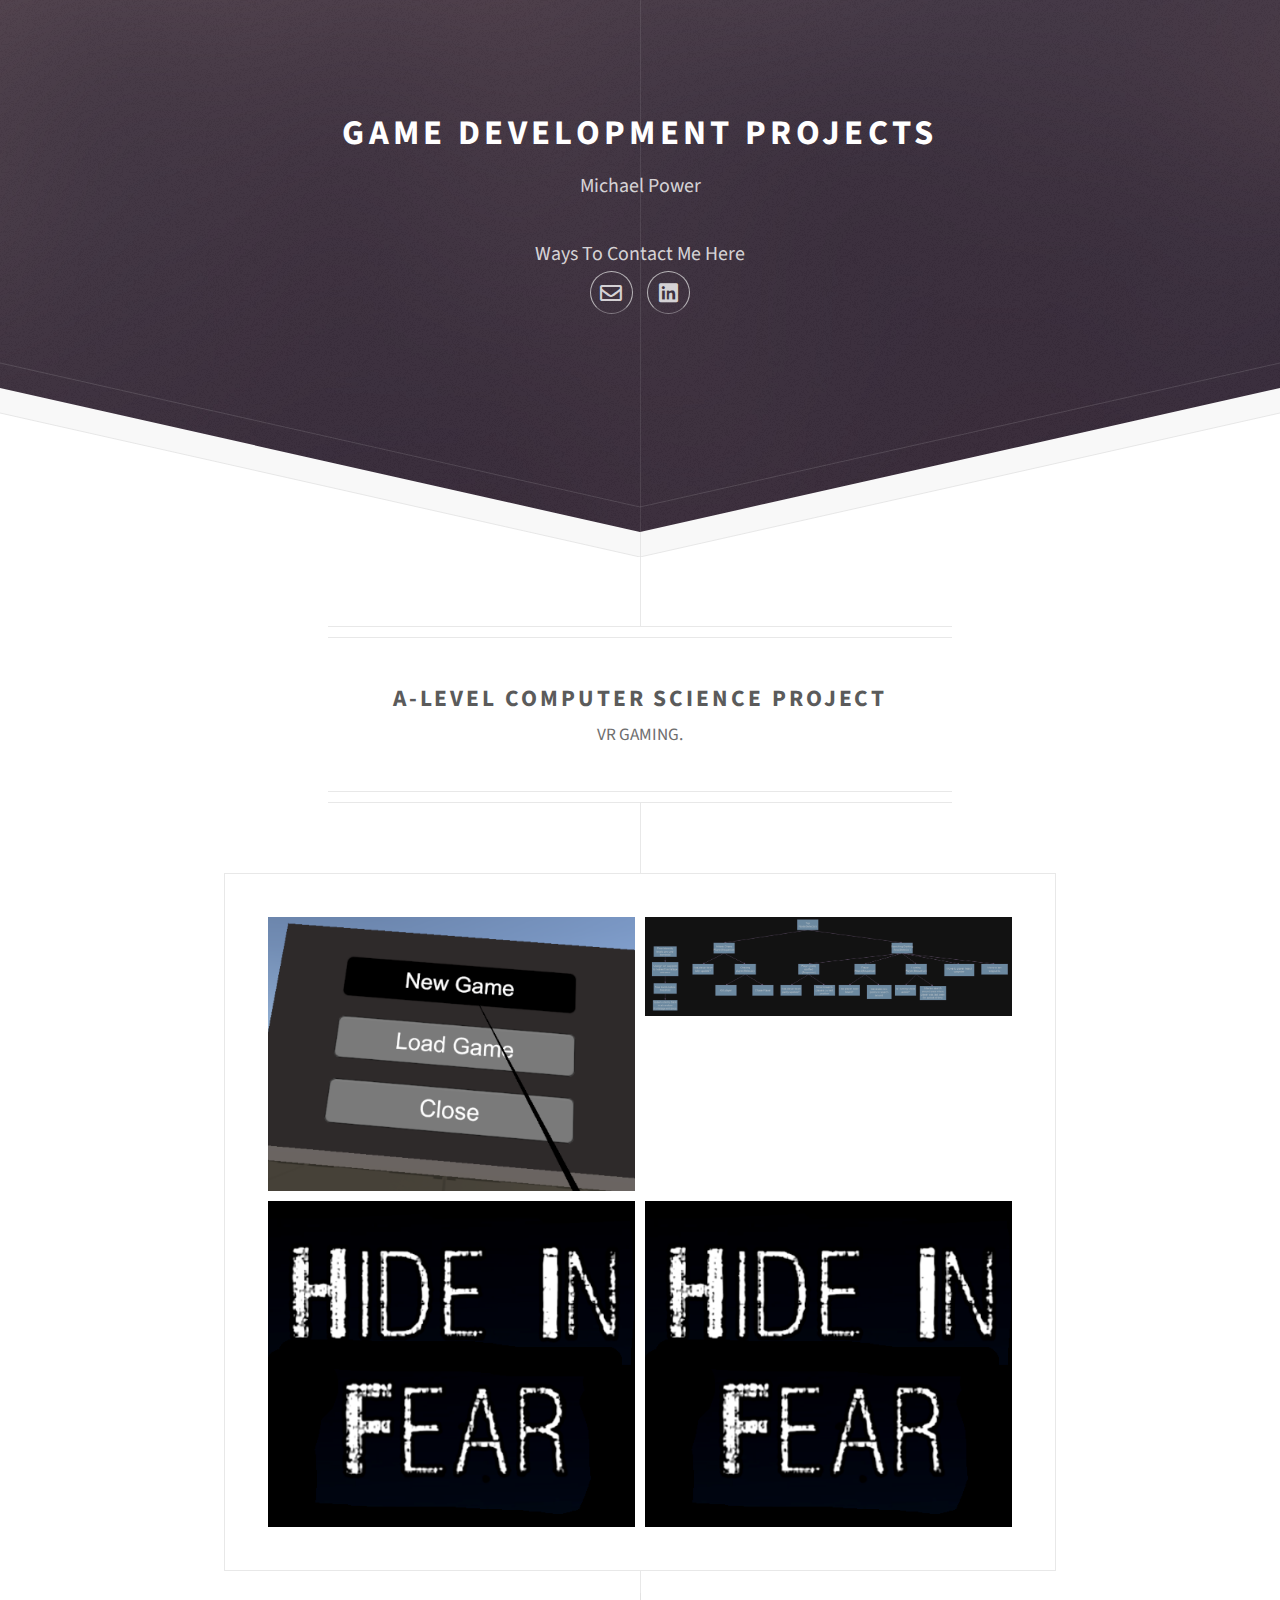
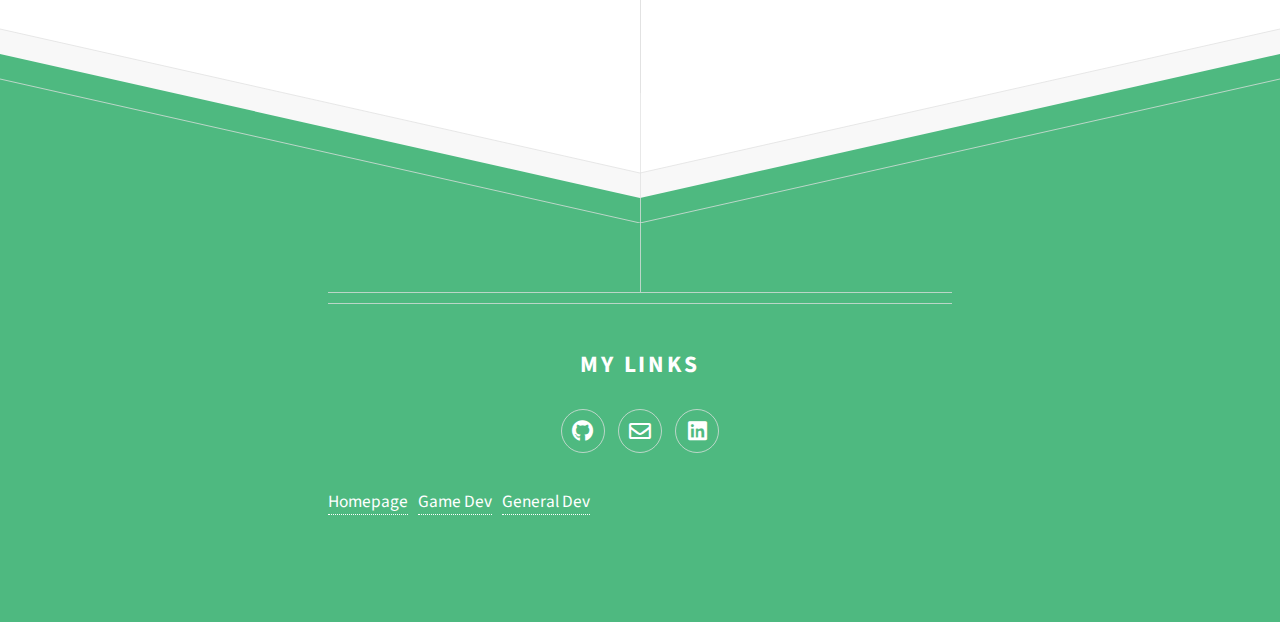
==== a-levelproject.html @ 9663c739 "HideInFear Page to check loadtimes" ====
<!DOCTYPE HTML>
<!--
	Directive by HTML5 UP
	html5up.net | @ajlkn
	Free for personal and commercial use under the CCA 3.0 license (html5up.net/license)
-->
<html>
	<head>
		<title>Michael Power's Developer Portfolio</title>
		<meta charset="utf-8" />
		<meta name="viewport" content="width=device-width, initial-scale=1, user-scalable=no" />
		<link rel="stylesheet" href="assets/css/main.css" />
	</head>
	<body class="is-preload">

		<!-- Header -->
		<div id="header">
			<h1>Game Development Projects</h1>
			<p> Michael Power </p>
			<br>
				<div id="container">
				<p>Ways To Contact Me Here</p>
				<ul class="icons">
					<li><a href="mailto:mike.power@btinternet.com" class="icon fa-envelope"><span class="label">Email</span></a></li>
					<li><a href="https://www.linkedin.com/in/michael-power-6988731bb/" class="icon brands fa-linkedin"><span class="label">LinkedIn</span></a></li>
					<br>
				</ul>
				</div>
		</div>

		<!-- Main -->
			<div id="main">

				<header class="major container medium">
					<h2>A-Level Computer Science Project</h2>
					<body>VR GAMING.
					</body>

				</header>

				<div class="box container">

					<div class="feature-gallery">
						<section class="feature left">
							<img class="image" src="images/Sixth Form Project Title Image.png" alt=""/>
						</section>

						<section class="feature left">
							<img class="image" src="images/HideInFearBehaviouralTreeDesignDoc.png" alt="" />
						</section>

						<section class="feature left">
							<img class="image" src="images/HideInFearTitleScreenEdited.png" alt="" />
						</section>

						<section class="feature left">
							<img class="image" src="images/HideInFearTitleScreenEdited.png" alt="" />
						</section>

					</div>
				</div>
			</div>

			<div id="image-modal" class="modal">
				<span class="close">&times;</span>
				<img class="modal-content" id="modal-img">
				<div id="caption"></div>
			</div>

		<!-- Footer -->
			<div id="footer">
				<div class="container medium">

					<header class="major last">
						<h2>My Links</h2>
					</header>

					<ul class="icons">
						<li><a href="https://github.com/MPower-0" class="icon brands fa-github"><span class="label">Github</span></a></li>
						<li><a href="mailto:mike.power@btinternet.com" class="icon fa-envelope"><span class="label">Email</span></a></li>
						<li><a href="https://www.linkedin.com/in/michael-power-6988731bb/" class="icon brands fa-linkedin"><span class="label">LinkedIn</span></a></li>
					</ul>

					<ul class="horizontal-list">
						<li><a href="https://mpower-0.github.io">Homepage</a></li>
						<li><a href="gamedevwork.html">Game Dev</a></li>
						<li><a href="generaldevwork.html">General Dev</a></li>
					</ul>

				</div>
			</div>

		<!-- Scripts -->
			<script src="assets/js/jquery.min.js"></script>
			<script src="assets/js/browser.min.js"></script>
			<script src="assets/js/breakpoints.min.js"></script>
			<script src="assets/js/util.js"></script>
			<script src="assets/js/main.js"></script>
			<script src="assets/js/modalimages.js"></script>
	</body>
</html>
---- assets/css/main.css ----
@import url("fontawesome-all.min.css");
@import url("https://fonts.googleapis.com/css?family=Source+Sans+Pro:300,300italic,400,400italic,600,600italic,700,700italic");

/*
	Directive by HTML5 UP
	html5up.net | @ajlkn
	Free for personal and commercial use under the CCA 3.0 license (html5up.net/license)
*/

html, body, div, span, applet, object,
iframe, h1, h2, h3, h4, h5, h6, p, blockquote,
pre, a, abbr, acronym, address, big, cite,
code, del, dfn, em, img, ins, kbd, q, s, samp,
small, strike, strong, sub, sup, tt, var, b,
u, i, center, dl, dt, dd, ol, ul, li, fieldset,
form, label, legend, table, caption, tbody,
tfoot, thead, tr, th, td, article, aside,
canvas, details, embed, figure, figcaption,
footer, header, hgroup, menu, nav, output, ruby,
section, summary, time, mark, audio, video {
	margin: 0;
	padding: 0;
	border: 0;
	font-size: 100%;
	font: inherit;
	vertical-align: baseline;}

article, aside, details, figcaption, figure,
footer, header, hgroup, menu, nav, section {
	display: block;}

body {
	line-height: 1;
}

ol, ul {
	list-style: none;
}

blockquote, q {
	quotes: none;
}

	blockquote:before, blockquote:after, q:before, q:after {
		content: '';
		content: none;
	}

table {
	border-collapse: collapse;
	border-spacing: 0;
}

body {
	-webkit-text-size-adjust: none;
}

mark {
	background-color: transparent;
	color: inherit;
}

input::-moz-focus-inner {
	border: 0;
	padding: 0;
}

input, select, textarea {
	-moz-appearance: none;
	-webkit-appearance: none;
	-ms-appearance: none;
	appearance: none;
}

/* Basic */

	html {
		box-sizing: border-box;
	}

	*, *:before, *:after {
		box-sizing: inherit;
	}

	html, body {
		height: 100%;
	}

	body {
		background: #ffffff;
	}

		body.is-preload *, body.is-preload *:before, body.is-preload *:after {
			-moz-animation: none !important;
			-webkit-animation: none !important;
			-ms-animation: none !important;
			animation: none !important;
			-moz-transition: none !important;
			-webkit-transition: none !important;
			-ms-transition: none !important;
			transition: none !important;
		}

	body, input, select, textarea {
		color: #6e6e6e;
		font-family: 'Source Sans Pro', sans-serif;
		font-size: 16pt;
		font-weight: 400;
		line-height: 1.75em;
	}

	a {
		-moz-transition: color 0.2s ease-in-out, border-bottom-color 0.2s ease-in-out;
		-webkit-transition: color 0.2s ease-in-out, border-bottom-color 0.2s ease-in-out;
		-ms-transition: color 0.2s ease-in-out, border-bottom-color 0.2s ease-in-out;
		transition: color 0.2s ease-in-out, border-bottom-color 0.2s ease-in-out;
		border-bottom: dotted 1px;
		color: #4eb980;
		text-decoration: none;
	}

		a:hover {
			border-bottom-color: transparent;
		}

	strong, b {
		font-weight: 600;
		color: #5b5b5b;
		font-size: 1.3em;
	}

	em, i {
		font-style: italic;
	}

	p, ul, ol, dl, table, blockquote, form {
		margin: 0 0 2em 0;
	}

	h1, h2, h3, h4, h5, h6 {
		color: #5b5b5b;
		font-weight: 700;
		letter-spacing: 0.125em;
		line-height: 1.75em;
		margin-bottom: 1em;
		text-transform: uppercase;
		text-align: center;
	}

		h1 a, h2 a, h3 a, h4 a, h5 a, h6 a {
			color: inherit;
			text-decoration: none;
		}

	h2 {
		font-size: 1.75em;
	}

	h3 {
		font-size: 1.5em;
	}

	sub {
		font-size: 0.8em;
		position: relative;
		top: 0.5em;
	}

	sup {
		font-size: 0.8em;
		position: relative;
		top: -0.5em;
	}

	hr {
		border: 0;
		border-top: solid 1px rgba(224, 224, 224, 0.75);
		margin-bottom: 1.5em;
	}

	blockquote {
		border-left: solid 0.5em rgba(224, 224, 224, 0.75);
		font-style: italic;
		padding: 1em 0 1em 2em;
	}

/* Container */

	.container {
		margin: 0 auto;
		max-width: 100%;
		width: 51em;
	}

		.container.medium {
			width: 38.25em;
		}

		@media screen and (max-width: 1280px) {

			.container {
				width: 48em;
			}

				.container.medium {
					width: 36em;
				}

		}

		@media screen and (max-width: 980px) {

			.container {
				width: 95%;
			}

				.container.medium {
					width: 71.25%;
				}

		}

		@media screen and (max-width: 840px) {

			.container {
				width: 95% !important;
			}

		}

		@media screen and (max-width: 736px) {

			.container {
				width: 90% !important;
			}

		}

		@media screen and (max-width: 480px) {

			.container {
				width: 100% !important;
			}

		}

/* Row */

	.row {
		display: flex;
		flex-wrap: wrap;
		box-sizing: border-box;
		align-items: stretch;
	}

		.row > * {
			box-sizing: border-box;
		}

		.row.gtr-uniform > * > :last-child {
			margin-bottom: 0;
		}

		.row.aln-left {
			justify-content: flex-start;
		}

		.row.aln-center {
			justify-content: center;
		}

		.row.aln-right {
			justify-content: flex-end;
		}

		.row.aln-top {
			align-items: flex-start;
		}

		.row.aln-middle {
			align-items: center;
		}

		.row.aln-bottom {
			align-items: flex-end;
		}

		.row > .imp {
			order: -1;
		}

		.row > .col-1 {
			width: 8.33333%;
		}

		.row > .off-1 {
			margin-left: 8.33333%;
		}

		.row > .col-2 {
			width: 16.66667%;
		}

		.row > .off-2 {
			margin-left: 16.66667%;
		}

		.row > .col-3 {
			width: 25%;
		}

		.row > .off-3 {
			margin-left: 25%;
		}

		.row > .col-4 {
			width: 33.33333%;
		}

		.row > .off-4 {
			margin-left: 33.33333%;
		}

		.row > .col-5 {
			width: 41.66667%;
		}

		.row > .off-5 {
			margin-left: 41.66667%;
		}

		.row > .col-6 {
			width: 50%;
		}

		.row > .off-6 {
			margin-left: 50%;
		}

		.row > .col-7 {
			width: 58.33333%;
		}

		.row > .off-7 {
			margin-left: 58.33333%;
		}

		.row > .col-8 {
			width: 66.66667%;
		}

		.row > .off-8 {
			margin-left: 66.66667%;
		}

		.row > .col-9 {
			width: 75%;
		}

		.row > .off-9 {
			margin-left: 75%;
		}

		.row > .col-10 {
			width: 83.33333%;
		}

		.row > .off-10 {
			margin-left: 83.33333%;
		}

		.row > .col-11 {
			width: 91.66667%;
		}

		.row > .off-11 {
			margin-left: 91.66667%;
		}

		.row > .col-12 {
			width: 100%;
		}

		.row > .off-12 {
			margin-left: 100%;
		}

		.row.gtr-0 {
			margin-top: 0px;
			margin-left: 0px;
		}

			.row.gtr-0 > * {
				padding: 0px 0 0 0px;
			}

			.row.gtr-0.gtr-uniform {
				margin-top: 0px;
			}

				.row.gtr-0.gtr-uniform > * {
					padding-top: 0px;
				}

		.row.gtr-25 {
			margin-top: -7.5px;
			margin-left: -7.5px;
		}

			.row.gtr-25 > * {
				padding: 7.5px 0 0 7.5px;
			}

			.row.gtr-25.gtr-uniform {
				margin-top: -7.5px;
			}

				.row.gtr-25.gtr-uniform > * {
					padding-top: 7.5px;
				}

		.row.gtr-50 {
			margin-top: -15px;
			margin-left: -15px;
		}

			.row.gtr-50 > * {
				padding: 15px 0 0 15px;
			}

			.row.gtr-50.gtr-uniform {
				margin-top: -15px;
			}

				.row.gtr-50.gtr-uniform > * {
					padding-top: 15px;
				}

		.row {
			margin-top: -30px;
			margin-left: -30px;
		}

			.row > * {
				padding: 30px 0 0 30px;
			}

			.row.gtr-uniform {
				margin-top: -30px;
			}

				.row.gtr-uniform > * {
					padding-top: 30px;
				}

		.row.gtr-150 {
			margin-top: -45px;
			margin-left: -45px;
		}

			.row.gtr-150 > * {
				padding: 45px 0 0 45px;
			}

			.row.gtr-150.gtr-uniform {
				margin-top: -45px;
			}

				.row.gtr-150.gtr-uniform > * {
					padding-top: 45px;
				}

		.row.gtr-200 {
			margin-top: -60px;
			margin-left: -60px;
		}

			.row.gtr-200 > * {
				padding: 60px 0 0 60px;
			}

			.row.gtr-200.gtr-uniform {
				margin-top: -60px;
			}

				.row.gtr-200.gtr-uniform > * {
					padding-top: 60px;
				}

		@media screen and (max-width: 1680px) {

			.row {
				display: flex;
				flex-wrap: wrap;
				box-sizing: border-box;
				align-items: stretch;
			}

				.row > * {
					box-sizing: border-box;
				}

				.row.gtr-uniform > * > :last-child {
					margin-bottom: 0;
				}

				.row.aln-left {
					justify-content: flex-start;
				}

				.row.aln-center {
					justify-content: center;
				}

				.row.aln-right {
					justify-content: flex-end;
				}

				.row.aln-top {
					align-items: flex-start;
				}

				.row.aln-middle {
					align-items: center;
				}

				.row.aln-bottom {
					align-items: flex-end;
				}

				.row > .imp-wide {
					order: -1;
				}

				.row > .col-1-wide {
					width: 8.33333%;
				}

				.row > .off-1-wide {
					margin-left: 8.33333%;
				}

				.row > .col-2-wide {
					width: 16.66667%;
				}

				.row > .off-2-wide {
					margin-left: 16.66667%;
				}

				.row > .col-3-wide {
					width: 25%;
				}

				.row > .off-3-wide {
					margin-left: 25%;
				}

				.row > .col-4-wide {
					width: 33.33333%;
				}

				.row > .off-4-wide {
					margin-left: 33.33333%;
				}

				.row > .col-5-wide {
					width: 41.66667%;
				}

				.row > .off-5-wide {
					margin-left: 41.66667%;
				}

				.row > .col-6-wide {
					width: 50%;
				}

				.row > .off-6-wide {
					margin-left: 50%;
				}

				.row > .col-7-wide {
					width: 58.33333%;
				}

				.row > .off-7-wide {
					margin-left: 58.33333%;
				}

				.row > .col-8-wide {
					width: 66.66667%;
				}

				.row > .off-8-wide {
					margin-left: 66.66667%;
				}

				.row > .col-9-wide {
					width: 75%;
				}

				.row > .off-9-wide {
					margin-left: 75%;
				}

				.row > .col-10-wide {
					width: 83.33333%;
				}

				.row > .off-10-wide {
					margin-left: 83.33333%;
				}

				.row > .col-11-wide {
					width: 91.66667%;
				}

				.row > .off-11-wide {
					margin-left: 91.66667%;
				}

				.row > .col-12-wide {
					width: 100%;
				}

				.row > .off-12-wide {
					margin-left: 100%;
				}

				.row.gtr-0 {
					margin-top: 0px;
					margin-left: 0px;
				}

					.row.gtr-0 > * {
						padding: 0px 0 0 0px;
					}

					.row.gtr-0.gtr-uniform {
						margin-top: 0px;
					}

						.row.gtr-0.gtr-uniform > * {
							padding-top: 0px;
						}

				.row.gtr-25 {
					margin-top: -7.5px;
					margin-left: -7.5px;
				}

					.row.gtr-25 > * {
						padding: 7.5px 0 0 7.5px;
					}

					.row.gtr-25.gtr-uniform {
						margin-top: -7.5px;
					}

						.row.gtr-25.gtr-uniform > * {
							padding-top: 7.5px;
						}

				.row.gtr-50 {
					margin-top: -15px;
					margin-left: -15px;
				}

					.row.gtr-50 > * {
						padding: 15px 0 0 15px;
					}

					.row.gtr-50.gtr-uniform {
						margin-top: -15px;
					}

						.row.gtr-50.gtr-uniform > * {
							padding-top: 15px;
						}

				.row {
					margin-top: -30px;
					margin-left: -30px;
				}

					.row > * {
						padding: 30px 0 0 30px;
					}

					.row.gtr-uniform {
						margin-top: -30px;
					}

						.row.gtr-uniform > * {
							padding-top: 30px;
						}

				.row.gtr-150 {
					margin-top: -45px;
					margin-left: -45px;
				}

					.row.gtr-150 > * {
						padding: 45px 0 0 45px;
					}

					.row.gtr-150.gtr-uniform {
						margin-top: -45px;
					}

						.row.gtr-150.gtr-uniform > * {
							padding-top: 45px;
						}

				.row.gtr-200 {
					margin-top: -60px;
					margin-left: -60px;
				}

					.row.gtr-200 > * {
						padding: 60px 0 0 60px;
					}

					.row.gtr-200.gtr-uniform {
						margin-top: -60px;
					}

						.row.gtr-200.gtr-uniform > * {
							padding-top: 60px;
						}

		}

		@media screen and (max-width: 1280px) {

			.row {
				display: flex;
				flex-wrap: wrap;
				box-sizing: border-box;
				align-items: stretch;
			}

				.row > * {
					box-sizing: border-box;
				}

				.row.gtr-uniform > * > :last-child {
					margin-bottom: 0;
				}

				.row.aln-left {
					justify-content: flex-start;
				}

				.row.aln-center {
					justify-content: center;
				}

				.row.aln-right {
					justify-content: flex-end;
				}

				.row.aln-top {
					align-items: flex-start;
				}

				.row.aln-middle {
					align-items: center;
				}

				.row.aln-bottom {
					align-items: flex-end;
				}

				.row > .imp-normal {
					order: -1;
				}

				.row > .col-1-normal {
					width: 8.33333%;
				}

				.row > .off-1-normal {
					margin-left: 8.33333%;
				}

				.row > .col-2-normal {
					width: 16.66667%;
				}

				.row > .off-2-normal {
					margin-left: 16.66667%;
				}

				.row > .col-3-normal {
					width: 25%;
				}

				.row > .off-3-normal {
					margin-left: 25%;
				}

				.row > .col-4-normal {
					width: 33.33333%;
				}

				.row > .off-4-normal {
					margin-left: 33.33333%;
				}

				.row > .col-5-normal {
					width: 41.66667%;
				}

				.row > .off-5-normal {
					margin-left: 41.66667%;
				}

				.row > .col-6-normal {
					width: 50%;
				}

				.row > .off-6-normal {
					margin-left: 50%;
				}

				.row > .col-7-normal {
					width: 58.33333%;
				}

				.row > .off-7-normal {
					margin-left: 58.33333%;
				}

				.row > .col-8-normal {
					width: 66.66667%;
				}

				.row > .off-8-normal {
					margin-left: 66.66667%;
				}

				.row > .col-9-normal {
					width: 75%;
				}

				.row > .off-9-normal {
					margin-left: 75%;
				}

				.row > .col-10-normal {
					width: 83.33333%;
				}

				.row > .off-10-normal {
					margin-left: 83.33333%;
				}

				.row > .col-11-normal {
					width: 91.66667%;
				}

				.row > .off-11-normal {
					margin-left: 91.66667%;
				}

				.row > .col-12-normal {
					width: 100%;
				}

				.row > .off-12-normal {
					margin-left: 100%;
				}

				.row.gtr-0 {
					margin-top: 0px;
					margin-left: 0px;
				}

					.row.gtr-0 > * {
						padding: 0px 0 0 0px;
					}

					.row.gtr-0.gtr-uniform {
						margin-top: 0px;
					}

						.row.gtr-0.gtr-uniform > * {
							padding-top: 0px;
						}

				.row.gtr-25 {
					margin-top: -7.5px;
					margin-left: -7.5px;
				}

					.row.gtr-25 > * {
						padding: 7.5px 0 0 7.5px;
					}

					.row.gtr-25.gtr-uniform {
						margin-top: -7.5px;
					}

						.row.gtr-25.gtr-uniform > * {
							padding-top: 7.5px;
						}

				.row.gtr-50 {
					margin-top: -15px;
					margin-left: -15px;
				}

					.row.gtr-50 > * {
						padding: 15px 0 0 15px;
					}

					.row.gtr-50.gtr-uniform {
						margin-top: -15px;
					}

						.row.gtr-50.gtr-uniform > * {
							padding-top: 15px;
						}

				.row {
					margin-top: -30px;
					margin-left: -30px;
				}

					.row > * {
						padding: 30px 0 0 30px;
					}

					.row.gtr-uniform {
						margin-top: -30px;
					}

						.row.gtr-uniform > * {
							padding-top: 30px;
						}

				.row.gtr-150 {
					margin-top: -45px;
					margin-left: -45px;
				}

					.row.gtr-150 > * {
						padding: 45px 0 0 45px;
					}

					.row.gtr-150.gtr-uniform {
						margin-top: -45px;
					}

						.row.gtr-150.gtr-uniform > * {
							padding-top: 45px;
						}

				.row.gtr-200 {
					margin-top: -60px;
					margin-left: -60px;
				}

					.row.gtr-200 > * {
						padding: 60px 0 0 60px;
					}

					.row.gtr-200.gtr-uniform {
						margin-top: -60px;
					}

						.row.gtr-200.gtr-uniform > * {
							padding-top: 60px;
						}

		}

		@media screen and (max-width: 980px) {

			.row {
				display: flex;
				flex-wrap: wrap;
				box-sizing: border-box;
				align-items: stretch;
			}

				.row > * {
					box-sizing: border-box;
				}

				.row.gtr-uniform > * > :last-child {
					margin-bottom: 0;
				}

				.row.aln-left {
					justify-content: flex-start;
				}

				.row.aln-center {
					justify-content: center;
				}

				.row.aln-right {
					justify-content: flex-end;
				}

				.row.aln-top {
					align-items: flex-start;
				}

				.row.aln-middle {
					align-items: center;
				}

				.row.aln-bottom {
					align-items: flex-end;
				}

				.row > .imp-narrow {
					order: -1;
				}

				.row > .col-1-narrow {
					width: 8.33333%;
				}

				.row > .off-1-narrow {
					margin-left: 8.33333%;
				}

				.row > .col-2-narrow {
					width: 16.66667%;
				}

				.row > .off-2-narrow {
					margin-left: 16.66667%;
				}

				.row > .col-3-narrow {
					width: 25%;
				}

				.row > .off-3-narrow {
					margin-left: 25%;
				}

				.row > .col-4-narrow {
					width: 33.33333%;
				}

				.row > .off-4-narrow {
					margin-left: 33.33333%;
				}

				.row > .col-5-narrow {
					width: 41.66667%;
				}

				.row > .off-5-narrow {
					margin-left: 41.66667%;
				}

				.row > .col-6-narrow {
					width: 50%;
				}

				.row > .off-6-narrow {
					margin-left: 50%;
				}

				.row > .col-7-narrow {
					width: 58.33333%;
				}

				.row > .off-7-narrow {
					margin-left: 58.33333%;
				}

				.row > .col-8-narrow {
					width: 66.66667%;
				}

				.row > .off-8-narrow {
					margin-left: 66.66667%;
				}

				.row > .col-9-narrow {
					width: 75%;
				}

				.row > .off-9-narrow {
					margin-left: 75%;
				}

				.row > .col-10-narrow {
					width: 83.33333%;
				}

				.row > .off-10-narrow {
					margin-left: 83.33333%;
				}

				.row > .col-11-narrow {
					width: 91.66667%;
				}

				.row > .off-11-narrow {
					margin-left: 91.66667%;
				}

				.row > .col-12-narrow {
					width: 100%;
				}

				.row > .off-12-narrow {
					margin-left: 100%;
				}

				.row.gtr-0 {
					margin-top: 0px;
					margin-left: 0px;
				}

					.row.gtr-0 > * {
						padding: 0px 0 0 0px;
					}

					.row.gtr-0.gtr-uniform {
						margin-top: 0px;
					}

						.row.gtr-0.gtr-uniform > * {
							padding-top: 0px;
						}

				.row.gtr-25 {
					margin-top: -7.5px;
					margin-left: -7.5px;
				}

					.row.gtr-25 > * {
						padding: 7.5px 0 0 7.5px;
					}

					.row.gtr-25.gtr-uniform {
						margin-top: -7.5px;
					}

						.row.gtr-25.gtr-uniform > * {
							padding-top: 7.5px;
						}

				.row.gtr-50 {
					margin-top: -15px;
					margin-left: -15px;
				}

					.row.gtr-50 > * {
						padding: 15px 0 0 15px;
					}

					.row.gtr-50.gtr-uniform {
						margin-top: -15px;
					}

						.row.gtr-50.gtr-uniform > * {
							padding-top: 15px;
						}

				.row {
					margin-top: -30px;
					margin-left: -30px;
				}

					.row > * {
						padding: 30px 0 0 30px;
					}

					.row.gtr-uniform {
						margin-top: -30px;
					}

						.row.gtr-uniform > * {
							padding-top: 30px;
						}

				.row.gtr-150 {
					margin-top: -45px;
					margin-left: -45px;
				}

					.row.gtr-150 > * {
						padding: 45px 0 0 45px;
					}

					.row.gtr-150.gtr-uniform {
						margin-top: -45px;
					}

						.row.gtr-150.gtr-uniform > * {
							padding-top: 45px;
						}

				.row.gtr-200 {
					margin-top: -60px;
					margin-left: -60px;
				}

					.row.gtr-200 > * {
						padding: 60px 0 0 60px;
					}

					.row.gtr-200.gtr-uniform {
						margin-top: -60px;
					}

						.row.gtr-200.gtr-uniform > * {
							padding-top: 60px;
						}

		}

		@media screen and (max-width: 840px) {

			.row {
				display: flex;
				flex-wrap: wrap;
				box-sizing: border-box;
				align-items: stretch;
			}

				.row > * {
					box-sizing: border-box;
				}

				.row.gtr-uniform > * > :last-child {
					margin-bottom: 0;
				}

				.row.aln-left {
					justify-content: flex-start;
				}

				.row.aln-center {
					justify-content: center;
				}

				.row.aln-right {
					justify-content: flex-end;
				}

				.row.aln-top {
					align-items: flex-start;
				}

				.row.aln-middle {
					align-items: center;
				}

				.row.aln-bottom {
					align-items: flex-end;
				}

				.row > .imp-narrower {
					order: -1;
				}

				.row > .col-1-narrower {
					width: 8.33333%;
				}

				.row > .off-1-narrower {
					margin-left: 8.33333%;
				}

				.row > .col-2-narrower {
					width: 16.66667%;
				}

				.row > .off-2-narrower {
					margin-left: 16.66667%;
				}

				.row > .col-3-narrower {
					width: 25%;
				}

				.row > .off-3-narrower {
					margin-left: 25%;
				}

				.row > .col-4-narrower {
					width: 33.33333%;
				}

				.row > .off-4-narrower {
					margin-left: 33.33333%;
				}

				.row > .col-5-narrower {
					width: 41.66667%;
				}

				.row > .off-5-narrower {
					margin-left: 41.66667%;
				}

				.row > .col-6-narrower {
					width: 50%;
				}

				.row > .off-6-narrower {
					margin-left: 50%;
				}

				.row > .col-7-narrower {
					width: 58.33333%;
				}

				.row > .off-7-narrower {
					margin-left: 58.33333%;
				}

				.row > .col-8-narrower {
					width: 66.66667%;
				}

				.row > .off-8-narrower {
					margin-left: 66.66667%;
				}

				.row > .col-9-narrower {
					width: 75%;
				}

				.row > .off-9-narrower {
					margin-left: 75%;
				}

				.row > .col-10-narrower {
					width: 83.33333%;
				}

				.row > .off-10-narrower {
					margin-left: 83.33333%;
				}

				.row > .col-11-narrower {
					width: 91.66667%;
				}

				.row > .off-11-narrower {
					margin-left: 91.66667%;
				}

				.row > .col-12-narrower {
					width: 100%;
				}

				.row > .off-12-narrower {
					margin-left: 100%;
				}

				.row.gtr-0 {
					margin-top: 0px;
					margin-left: 0px;
				}

					.row.gtr-0 > * {
						padding: 0px 0 0 0px;
					}

					.row.gtr-0.gtr-uniform {
						margin-top: 0px;
					}

						.row.gtr-0.gtr-uniform > * {
							padding-top: 0px;
						}

				.row.gtr-25 {
					margin-top: -5px;
					margin-left: -5px;
				}

					.row.gtr-25 > * {
						padding: 5px 0 0 5px;
					}

					.row.gtr-25.gtr-uniform {
						margin-top: -5px;
					}

						.row.gtr-25.gtr-uniform > * {
							padding-top: 5px;
						}

				.row.gtr-50 {
					margin-top: -10px;
					margin-left: -10px;
				}

					.row.gtr-50 > * {
						padding: 10px 0 0 10px;
					}

					.row.gtr-50.gtr-uniform {
						margin-top: -10px;
					}

						.row.gtr-50.gtr-uniform > * {
							padding-top: 10px;
						}

				.row {
					margin-top: -20px;
					margin-left: -20px;
				}

					.row > * {
						padding: 20px 0 0 20px;
					}

					.row.gtr-uniform {
						margin-top: -20px;
					}

						.row.gtr-uniform > * {
							padding-top: 20px;
						}

				.row.gtr-150 {
					margin-top: -30px;
					margin-left: -30px;
				}

					.row.gtr-150 > * {
						padding: 30px 0 0 30px;
					}

					.row.gtr-150.gtr-uniform {
						margin-top: -30px;
					}

						.row.gtr-150.gtr-uniform > * {
							padding-top: 30px;
						}

				.row.gtr-200 {
					margin-top: -40px;
					margin-left: -40px;
				}

					.row.gtr-200 > * {
						padding: 40px 0 0 40px;
					}

					.row.gtr-200.gtr-uniform {
						margin-top: -40px;
					}

						.row.gtr-200.gtr-uniform > * {
							padding-top: 40px;
						}

		}

		@media screen and (max-width: 736px) {

			.row {
				display: flex;
				flex-wrap: wrap;
				box-sizing: border-box;
				align-items: stretch;
			}

				.row > * {
					box-sizing: border-box;
				}

				.row.gtr-uniform > * > :last-child {
					margin-bottom: 0;
				}

				.row.aln-left {
					justify-content: flex-start;
				}

				.row.aln-center {
					justify-content: center;
				}

				.row.aln-right {
					justify-content: flex-end;
				}

				.row.aln-top {
					align-items: flex-start;
				}

				.row.aln-middle {
					align-items: center;
				}

				.row.aln-bottom {
					align-items: flex-end;
				}

				.row > .imp-mobile {
					order: -1;
				}

				.row > .col-1-mobile {
					width: 8.33333%;
				}

				.row > .off-1-mobile {
					margin-left: 8.33333%;
				}

				.row > .col-2-mobile {
					width: 16.66667%;
				}

				.row > .off-2-mobile {
					margin-left: 16.66667%;
				}

				.row > .col-3-mobile {
					width: 25%;
				}

				.row > .off-3-mobile {
					margin-left: 25%;
				}

				.row > .col-4-mobile {
					width: 33.33333%;
				}

				.row > .off-4-mobile {
					margin-left: 33.33333%;
				}

				.row > .col-5-mobile {
					width: 41.66667%;
				}

				.row > .off-5-mobile {
					margin-left: 41.66667%;
				}

				.row > .col-6-mobile {
					width: 50%;
				}

				.row > .off-6-mobile {
					margin-left: 50%;
				}

				.row > .col-7-mobile {
					width: 58.33333%;
				}

				.row > .off-7-mobile {
					margin-left: 58.33333%;
				}

				.row > .col-8-mobile {
					width: 66.66667%;
				}

				.row > .off-8-mobile {
					margin-left: 66.66667%;
				}

				.row > .col-9-mobile {
					width: 75%;
				}

				.row > .off-9-mobile {
					margin-left: 75%;
				}

				.row > .col-10-mobile {
					width: 83.33333%;
				}

				.row > .off-10-mobile {
					margin-left: 83.33333%;
				}

				.row > .col-11-mobile {
					width: 91.66667%;
				}

				.row > .off-11-mobile {
					margin-left: 91.66667%;
				}

				.row > .col-12-mobile {
					width: 100%;
				}

				.row > .off-12-mobile {
					margin-left: 100%;
				}

				.row.gtr-0 {
					margin-top: 0px;
					margin-left: 0px;
				}

					.row.gtr-0 > * {
						padding: 0px 0 0 0px;
					}

					.row.gtr-0.gtr-uniform {
						margin-top: 0px;
					}

						.row.gtr-0.gtr-uniform > * {
							padding-top: 0px;
						}

				.row.gtr-25 {
					margin-top: -57.5px;
					margin-left: -5px;
				}

					.row.gtr-25 > * {
						padding: 57.5px 0 0 5px;
					}

					.row.gtr-25.gtr-uniform {
						margin-top: -5px;
					}

						.row.gtr-25.gtr-uniform > * {
							padding-top: 5px;
						}

				.row.gtr-50 {
					margin-top: -115px;
					margin-left: -10px;
				}

					.row.gtr-50 > * {
						padding: 115px 0 0 10px;
					}

					.row.gtr-50.gtr-uniform {
						margin-top: -10px;
					}

						.row.gtr-50.gtr-uniform > * {
							padding-top: 10px;
						}

				.row {
					margin-top: -230px;
					margin-left: -20px;
				}

					.row > * {
						padding: 230px 0 0 20px;
					}

					.row.gtr-uniform {
						margin-top: -20px;
					}

						.row.gtr-uniform > * {
							padding-top: 20px;
						}

				.row.gtr-150 {
					margin-top: -345px;
					margin-left: -30px;
				}

					.row.gtr-150 > * {
						padding: 345px 0 0 30px;
					}

					.row.gtr-150.gtr-uniform {
						margin-top: -30px;
					}

						.row.gtr-150.gtr-uniform > * {
							padding-top: 30px;
						}

				.row.gtr-200 {
					margin-top: -460px;
					margin-left: -40px;
				}

					.row.gtr-200 > * {
						padding: 460px 0 0 40px;
					}

					.row.gtr-200.gtr-uniform {
						margin-top: -40px;
					}

						.row.gtr-200.gtr-uniform > * {
							padding-top: 40px;
						}

		}

		@media screen and (max-width: 480px) {

			.row {
				display: flex;
				flex-wrap: wrap;
				box-sizing: border-box;
				align-items: stretch;
			}

				.row > * {
					box-sizing: border-box;
				}

				.row.gtr-uniform > * > :last-child {
					margin-bottom: 0;
				}

				.row.aln-left {
					justify-content: flex-start;
				}

				.row.aln-center {
					justify-content: center;
				}

				.row.aln-right {
					justify-content: flex-end;
				}

				.row.aln-top {
					align-items: flex-start;
				}

				.row.aln-middle {
					align-items: center;
				}

				.row.aln-bottom {
					align-items: flex-end;
				}

				.row > .imp-mobilep {
					order: -1;
				}

				.row > .col-1-mobilep {
					width: 8.33333%;
				}

				.row > .off-1-mobilep {
					margin-left: 8.33333%;
				}

				.row > .col-2-mobilep {
					width: 16.66667%;
				}

				.row > .off-2-mobilep {
					margin-left: 16.66667%;
				}

				.row > .col-3-mobilep {
					width: 25%;
				}

				.row > .off-3-mobilep {
					margin-left: 25%;
				}

				.row > .col-4-mobilep {
					width: 33.33333%;
				}

				.row > .off-4-mobilep {
					margin-left: 33.33333%;
				}

				.row > .col-5-mobilep {
					width: 41.66667%;
				}

				.row > .off-5-mobilep {
					margin-left: 41.66667%;
				}

				.row > .col-6-mobilep {
					width: 50%;
				}

				.row > .off-6-mobilep {
					margin-left: 50%;
				}

				.row > .col-7-mobilep {
					width: 58.33333%;
				}

				.row > .off-7-mobilep {
					margin-left: 58.33333%;
				}

				.row > .col-8-mobilep {
					width: 66.66667%;
				}

				.row > .off-8-mobilep {
					margin-left: 66.66667%;
				}

				.row > .col-9-mobilep {
					width: 75%;
				}

				.row > .off-9-mobilep {
					margin-left: 75%;
				}

				.row > .col-10-mobilep {
					width: 83.33333%;
				}

				.row > .off-10-mobilep {
					margin-left: 83.33333%;
				}

				.row > .col-11-mobilep {
					width: 91.66667%;
				}

				.row > .off-11-mobilep {
					margin-left: 91.66667%;
				}

				.row > .col-12-mobilep {
					width: 100%;
				}

				.row > .off-12-mobilep {
					margin-left: 100%;
				}

				.row.gtr-0 {
					margin-top: 0px;
					margin-left: 0px;
				}

					.row.gtr-0 > * {
						padding: 0px 0 0 0px;
					}

					.row.gtr-0.gtr-uniform {
						margin-top: 0px;
					}

						.row.gtr-0.gtr-uniform > * {
							padding-top: 0px;
						}

				.row.gtr-25 {
					margin-top: -5px;
					margin-left: -5px;
				}

					.row.gtr-25 > * {
						padding: 5px 0 0 5px;
					}

					.row.gtr-25.gtr-uniform {
						margin-top: -5px;
					}

						.row.gtr-25.gtr-uniform > * {
							padding-top: 5px;
						}

				.row.gtr-50 {
					margin-top: -10px;
					margin-left: -10px;
				}

					.row.gtr-50 > * {
						padding: 10px 0 0 10px;
					}

					.row.gtr-50.gtr-uniform {
						margin-top: -10px;
					}

						.row.gtr-50.gtr-uniform > * {
							padding-top: 10px;
						}

				.row {
					margin-top: -20px;
					margin-left: -20px;
				}

					.row > * {
						padding: 20px 0 0 20px;
					}

					.row.gtr-uniform {
						margin-top: -20px;
					}

						.row.gtr-uniform > * {
							padding-top: 20px;
						}

				.row.gtr-150 {
					margin-top: -30px;
					margin-left: -30px;
				}

					.row.gtr-150 > * {
						padding: 30px 0 0 30px;
					}

					.row.gtr-150.gtr-uniform {
						margin-top: -30px;
					}

						.row.gtr-150.gtr-uniform > * {
							padding-top: 30px;
						}

				.row.gtr-200 {
					margin-top: -40px;
					margin-left: -40px;
				}

					.row.gtr-200 > * {
						padding: 40px 0 0 40px;
					}

					.row.gtr-200.gtr-uniform {
						margin-top: -40px;
					}

						.row.gtr-200.gtr-uniform > * {
							padding-top: 40px;
						}

		}

/* Section/Article */

	section.special, article.special {
		text-align: center;
	}

	header {
		text-align: center;
	}

		header p {
			position: relative;
			top: -1em;
			color: #888888;
			text-transform: uppercase;
			letter-spacing: 0.075em;
		}

		header.major {
			border-bottom-width: 1px;
			border-color: rgba(224, 224, 224, 0.75);
			border-style: solid;
			border-top-width: 1px;
			margin-bottom: 6em;
			padding: 4em 0;
			position: relative;
		}

			header.major:before, header.major:after {
				background: rgba(224, 224, 224, 0.75);
				content: '';
				display: block;
				height: 1px;
				left: 0;
				position: absolute;
				width: 100%;
			}

			header.major:before {
				top: 10px;
			}

			header.major:after {
				bottom: 10px;
			}

			header.major h2 {
				margin: 0;
			}

			header.major p {
				top: 0;
				margin: 1.5em 0 0 0;
				padding: 1.5em 1.5em 0 1.5em;
				font-size: 1.5em;
				line-height: 1.75em;
				border-top: solid 1px rgba(224, 224, 224, 0.75);
				display: inline-block;
			}

			header.major.last {
				border-bottom: 0;
				margin-bottom: 0;
				padding-bottom: 0;
			}

				header.major.last:after {
					display: none;
				}

				header.major.last h2 {
					margin-bottom: 1em;
				}

	footer {
		text-align: center;
	}

		footer.major {
			border-bottom-width: 1px;
			border-color: rgba(224, 224, 224, 0.75);
			border-style: solid;
			border-top-width: 1px;
			margin-top: 6em;
			padding: 4em 0;
			position: relative;
		}

			footer.major:before, footer.major:after {
				background: rgba(224, 224, 224, 0.75);
				content: '';
				display: block;
				height: 1px;
				left: 0;
				position: absolute;
				width: 100%;
			}

			footer.major:before {
				top: 10px;
			}

			footer.major:after {
				bottom: 10px;
			}

/* Form */

	label {
		display: block;
		color: #5b5b5b;
		font-size: 0.8em;
		font-weight: 700;
		letter-spacing: 0.125em;
		line-height: 1.75em;
		text-transform: uppercase;
		margin: 0 0 0.5em 0;
	}

	input[type="text"],
	input[type="password"],
	input[type="email"],
	select,
	textarea {
		-moz-appearance: none;
		-webkit-appearance: none;
		-ms-appearance: none;
		appearance: none;
		-moz-transition: background-color 0.2s ease-in-out;
		-webkit-transition: background-color 0.2s ease-in-out;
		-ms-transition: background-color 0.2s ease-in-out;
		transition: background-color 0.2s ease-in-out;
		background: none;
		border-radius: 4px;
		border: 0;
		border: solid 1px rgba(224, 224, 224, 0.75);
		color: inherit;
		display: block;
		outline: 0;
		padding: 0.75em;
		text-decoration: none;
		width: 100%;
		opacity: 1;
	}

		input[type="text"]:focus,
		input[type="password"]:focus,
		input[type="email"]:focus,
		select:focus,
		textarea:focus {
			background: rgba(224, 224, 224, 0.15);
			border-color: #4eb980;
		}

	input[type="text"],
	input[type="password"],
	input[type="email"],
	select {
		line-height: 1em;
	}

	select {
		background-image: url("data:image/svg+xml;charset=utf8,%3Csvg xmlns='http://www.w3.org/2000/svg' width='40' height='40' preserveAspectRatio='none' viewBox='0 0 40 40'%3E%3Cpath d='M9.4,12.3l10.4,10.4l10.4-10.4c0.2-0.2,0.5-0.4,0.9-0.4c0.3,0,0.6,0.1,0.9,0.4l3.3,3.3c0.2,0.2,0.4,0.5,0.4,0.9 c0,0.4-0.1,0.6-0.4,0.9L20.7,31.9c-0.2,0.2-0.5,0.4-0.9,0.4c-0.3,0-0.6-0.1-0.9-0.4L4.3,17.3c-0.2-0.2-0.4-0.5-0.4-0.9 c0-0.4,0.1-0.6,0.4-0.9l3.3-3.3c0.2-0.2,0.5-0.4,0.9-0.4S9.1,12.1,9.4,12.3z' fill='rgba(224, 224, 224, 0.75)' /%3E%3C/svg%3E");
		background-size: 1.25em;
		background-repeat: no-repeat;
		background-position: calc(100% - 1em) center;
		padding-right: 1.5em;
		text-overflow: ellipsis;
	}

		select option {
			color: #5b5b5b;
			background: #ffffff;
		}

		select:focus::-ms-value {
			background-color: transparent;
		}

		select::-ms-expand {
			display: none;
		}

	textarea {
		padding: 0.5em 0.75em;
	}

	::-webkit-input-placeholder {
		color: inherit;
		opacity: 0.5;
		position: relative;
		top: 3px;
	}

	:-moz-placeholder {
		color: inherit;
		opacity: 0.5;
	}

	::-moz-placeholder {
		color: inherit;
		opacity: 0.5;
	}

	:-ms-input-placeholder {
		color: inherit;
		opacity: 0.5;
	}

/* Image */

	.image {
		border: 0;
		display: inline-block;
		position: relative;
	}

		.image:after {
			-moz-transition: opacity 0.25s ease-in-out;
			-webkit-transition: opacity 0.25s ease-in-out;
			-ms-transition: opacity 0.25s ease-in-out;
			transition: opacity 0.25s ease-in-out;
			background-image: url("images/overlay.png");
			content: '';
			display: block;
			height: 100%;
			left: 0;
			opacity: 0.2;
			position: absolute;
			top: 0;
			width: 100%;
		}

		.image img {
			display: block;
		}

		.image.fit {
			display: block;
		}

			.image.fit img {
				display: block;
				width: 100%;
			}

		.image.feature {
			display: block;
			margin: 0 0 2em 0;
		}

			.image.feature img {
				display: block;
				width: 100%;
			}

		.image.icon {
			-moz-perspective: 500px;
			-webkit-perspective: 500px;
			-ms-perspective: 500px;
			perspective: 500px;
		}

			.image.icon:before {
				-moz-transition: -moz-transform 0.1s ease-in-out, font-size 0.1s ease-in-out;
				-webkit-transition: -webkit-transform 0.1s ease-in-out, font-size 0.1s ease-in-out;
				-ms-transition: -ms-transform 0.1s ease-in-out, font-size 0.1s ease-in-out;
				transition: transform 0.1s ease-in-out, font-size 0.1s ease-in-out;
				color: #fff;
				font-size: 6em;
				height: 1em;
				left: 50%;
				line-height: 1em;
				margin: -0.5em 0 0 -0.5em;
				position: absolute;
				text-align: center;
				top: 50%;
				width: 1em;
				z-index: 1;
			}

			.image.icon:hover:before {
				-moz-transform: translateZ(1em);
				-webkit-transform: translateZ(1em);
				-ms-transform: translateZ(1em);
				transform: translateZ(1em);
			}

			.image.icon:hover:after {
				opacity: 1;
			}

	span.image.icon {
		cursor: default;
	}


/* Icon */

	.icon {
		text-decoration: none;
		border-bottom: none;
		position: relative;
	}

		.icon:before {
			-moz-osx-font-smoothing: grayscale;
			-webkit-font-smoothing: antialiased;
			display: inline-block;
			font-style: normal;
			font-variant: normal;
			text-rendering: auto;
			line-height: 1;
			text-transform: none !important;
			font-family: 'Font Awesome 5 Free';
			font-weight: 400;
		}

		.icon > .label {
			display: none;
		}

		.icon:before {
			line-height: inherit;
		}

		.icon.solid:before {
			font-weight: 900;
		}

		.icon.brands:before {
			font-family: 'Font Awesome 5 Brands';
		}

/* List */

	ol.default {
		list-style: decimal;
		padding-left: 1.25em;
	}

		ol.default li {
			padding-left: 0.25em;
		}

	ul.default {
		list-style: disc;
		padding-left: 1em;
	}

		ul.default li {
			padding-left: 0.5em;
		}
	
	ul.horizontal-list {
		list-style-type: none; 
		margin: 0; 
		padding: 0; 
		display: flex;
		
	}

	ul.horizontal-list li{
		margin-right: 10px; 
	}

/* Actions */

	ul.actions {
		display: -moz-flex;
		display: -webkit-flex;
		display: -ms-flex;
		display: flex;
		cursor: default;
		list-style: none;
		margin-left: -1em;
		padding-left: 0;
	}

		ul.actions li {
			padding: 0 0 0 1em;
			vertical-align: middle;
		}

		ul.actions.special {
			-moz-justify-content: center;
			-webkit-justify-content: center;
			-ms-justify-content: center;
			justify-content: center;
			width: 100%;
			margin-left: 0;
		}

			ul.actions.special li:first-child {
				padding-left: 0;
			}

		ul.actions.stacked {
			-moz-flex-direction: column;
			-webkit-flex-direction: column;
			-ms-flex-direction: column;
			flex-direction: column;
			margin-left: 0;
		}

			ul.actions.stacked li {
				padding: 1.25em 0 0 0;
			}

				ul.actions.stacked li:first-child {
					padding-top: 0;
				}

		ul.actions.fit {
			width: calc(100% + 1em);
		}

			ul.actions.fit li {
				-moz-flex-grow: 1;
				-webkit-flex-grow: 1;
				-ms-flex-grow: 1;
				flex-grow: 1;
				-moz-flex-shrink: 1;
				-webkit-flex-shrink: 1;
				-ms-flex-shrink: 1;
				flex-shrink: 1;
				width: 100%;
			}

				ul.actions.fit li > * {
					width: 100%;
				}

			ul.actions.fit.stacked {
				width: 100%;
			}

		ul.actions:last-child {
			margin-bottom: 0;
		}

		@media screen and (max-width: 736px) {

			ul.actions:not(.fixed) {
				-moz-flex-direction: column;
				-webkit-flex-direction: column;
				-ms-flex-direction: column;
				flex-direction: column;
				margin-left: 0;
				width: 100% !important;
			}

				ul.actions:not(.fixed) li {
					-moz-flex-grow: 1;
					-webkit-flex-grow: 1;
					-ms-flex-grow: 1;
					flex-grow: 1;
					-moz-flex-shrink: 1;
					-webkit-flex-shrink: 1;
					-ms-flex-shrink: 1;
					flex-shrink: 1;
					padding: 1em 0 0 0;
					text-align: center;
					width: 100%;
				}

					ul.actions:not(.fixed) li > * {
						width: 100%;
					}

					ul.actions:not(.fixed) li:first-child {
						padding-top: 0;
					}

					ul.actions:not(.fixed) li input[type="submit"],
					ul.actions:not(.fixed) li input[type="reset"],
					ul.actions:not(.fixed) li input[type="button"],
					ul.actions:not(.fixed) li button,
					ul.actions:not(.fixed) li .button {
						width: 100%;
					}

						ul.actions:not(.fixed) li input[type="submit"].icon:before,
						ul.actions:not(.fixed) li input[type="reset"].icon:before,
						ul.actions:not(.fixed) li input[type="button"].icon:before,
						ul.actions:not(.fixed) li button.icon:before,
						ul.actions:not(.fixed) li .button.icon:before {
							margin-left: -0.5em;
						}

		}

/* Icons */

	ul.icons {
		cursor: default;
	}

		ul.icons li {
			display: inline-block;
			font-size: 1.25em;
			line-height: 1em;
			padding-left: 0.5em;
		}

			ul.icons li:first-child {
				padding-left: 0;
			}

			ul.icons li a, ul.icons li span {
				-moz-transition: background-color 0.2s ease-in-out;
				-webkit-transition: background-color 0.2s ease-in-out;
				-ms-transition: background-color 0.2s ease-in-out;
				transition: background-color 0.2s ease-in-out;
				border-radius: 100%;
				border: solid 1px rgba(224, 224, 224, 0.75);
				display: inline-block;
				height: 2em;
				line-height: 2em;
				text-align: center;
				width: 2em;
			}

				ul.icons li a:hover, ul.icons li span:hover {
					background: rgba(224, 224, 224, 0.15);
				}

/* Table */

	.table-wrapper {
		overflow-x: auto;
		-webkit-overflow-scrolling: touch;
	}

	table {
		width: 100%;
	}

		table.default {
			width: 100%;
		}

			table.default tbody tr {
				border-bottom: solid 1px rgba(224, 224, 224, 0.75);
			}

				table.default tbody tr:nth-child(2n - 1) {
					background: rgba(224, 224, 224, 0.15);
				}

			table.default td {
				padding: 0.5em 1em 0.5em 1em;
			}

			table.default th {
				color: #5b5b5b;
				font-size: 0.8em;
				font-weight: 700;
				letter-spacing: 0.125em;
				line-height: 1.75em;
				padding: 0.5em 1em 0.5em 1em;
				text-align: left;
				text-transform: uppercase;
			}

			table.default thead {
				border-bottom: solid 1px rgba(224, 224, 224, 0.75);
			}

/* Button */

	input[type="submit"],
	input[type="reset"],
	input[type="button"],
	.button {
		-moz-appearance: none;
		-webkit-appearance: none;
		-ms-appearance: none;
		appearance: none;
		-moz-transition: color 0.2s ease-in-out, background-color 0.2s ease-in-out;
		-webkit-transition: color 0.2s ease-in-out, background-color 0.2s ease-in-out;
		-ms-transition: color 0.2s ease-in-out, background-color 0.2s ease-in-out;
		transition: color 0.2s ease-in-out, background-color 0.2s ease-in-out;
		background: #544d55;
		border-radius: 4px;
		border: 0;
		color: #ffffff;
		cursor: pointer;
		display: inline-block;
		font-size: 0.9em;
		font-weight: 700;
		letter-spacing: 0.125em;
		line-height: 3.25em;
		min-width: 15em;
		padding: 0 1.5em;
		text-align: center;
		text-decoration: none;
		text-transform: uppercase;
	}

		input[type="submit"]:hover,
		input[type="reset"]:hover,
		input[type="button"]:hover,
		.button:hover {
			background: #6e6570;
		}

		input[type="submit"]:active,
		input[type="reset"]:active,
		input[type="button"]:active,
		.button:active {
			background: #474148;
		}

		input[type="submit"].alt,
		input[type="reset"].alt,
		input[type="button"].alt,
		.button.alt {
			background: none;
			box-shadow: inset 0 0 0 1px rgba(224, 224, 224, 0.75);
			color: #544d55;
		}

			input[type="submit"].alt:hover,
			input[type="reset"].alt:hover,
			input[type="button"].alt:hover,
			.button.alt:hover {
				background: rgba(224, 224, 224, 0.15);
			}

			input[type="submit"].alt:active,
			input[type="reset"].alt:active,
			input[type="button"].alt:active,
			.button.alt:active {
				background: rgba(224, 224, 224, 0.35);
			}

		input[type="submit"].fit,
		input[type="reset"].fit,
		input[type="button"].fit,
		.button.fit {
			width: 100%;
		}

		input[type="submit"].small,
		input[type="reset"].small,
		input[type="button"].small,
		.button.small {
			font-size: 0.8em;
		}

/* Box */

	.box {
		background: #ffffff;
		border: solid 1px rgba(224, 224, 224, 0.75);
		margin-bottom: 6em;
		padding: 3.5em;
	}

		.box.alt {
			background: none;
			border: none;
			padding: 0;
		}

/* Feature */

	.feature {
		position: relative;
		height: 20em;
	}

		.feature:after {
			clear: both;
			content: '';
			display: block;
		}

		.feature h3, .feature h4, .feature h5, .feature h6 {
			text-align: inherit;
		}

		.feature .image {
			display: inline-block;
			height: 100%;
			overflow: hidden;
			position: relative;
			width: 50%;
		}

			.feature .image img {
				display: block;
				min-height: 100%;
				min-width: 100%;
				position: absolute;
				max-width:100%;
			max-height:100%;
			}

		.feature:before {
			background: blue;
			content: '';
			display: inline-block;
			height: 100%;
			vertical-align: middle;
		}

		.feature .content {
			display: inline-block;
			padding: 3.5em;
			vertical-align: middle;
			width: 48%;
		}

			.feature .content h3 {
				margin-bottom: 0.5em;
			}

			.feature .content :last-child {
				margin: 0;
			}

		.feature.left {
			text-align: left;
		}

			.feature.left .image {
				float: left;
			}

				.feature.left .image img {
					right: 0;
					top: 0;
				}

		.feature.left .content {
			padding-right: 0;
		}

		.feature.right {
			text-align: right;
		}

			.feature.right .image {
				float: right;
			}

				.feature.right .image img {
					left: 0;
					top: 0;
				}

			.feature.right .content {
				padding-left: 0;
			}

		.feature.long .content {
			padding-top: 0;
		}



	/* Gallery container */
	.feature-gallery {
		display: grid;
		grid-template-columns: repeat(2, 1fr); /* 2 columns */
		gap: 10px; /* Adjust the gap between images */
	}
	
	.feature-gallery .feature {
		height: auto; /* Ensure each feature auto-adjusts its height */
	}
	
	.feature-gallery .feature .image {
		width: 100%;
		height: auto;
	}

	.feature-gallery .feature .image:hover {
		outline: 3px solid #4eb980; /* Outline color and thickness */
	}

/* Modal styles */
	.modal {
		display: none; /* Hidden by default */
		position: fixed;
		z-index: 1; /* Sit on top */
		left: 0;
		top: 0;
		width: 100%;
		height: 100%;
		overflow: auto;
		background-color: rgb(0,0,0); /* Fallback color */
		background-color: rgba(0,0,0,0.8); /* Black w/ opacity */
	}

	.modal-content {
		position: absolute;
		top: 50%;
		left: 50%;
		transform: translate(-50%, -50%); /* Center the modal */
		margin: auto;
		display: block;
		max-width: 100%;
		max-height: 100%;
		object-fit: contain;
		box-shadow: 0 4px 8px rgba(0,0,0,0.2); /* Shadow for better visibility */
    	border-radius: 8px; /* Rounded corners */
	}

	.close {
		position: absolute;
		top: 15px;
		right: 35px;
		color: #fff;
		font-size: 40px;
		font-weight: bold;
		cursor: pointer;
	}

	.close:hover,
	.close:focus {
		color: #bbb;
		text-decoration: none;
		cursor: pointer;
	}



/* Header */

	#header {
		background-attachment: scroll,							scroll,					fixed;
		background-image: url("images/top-3200.svg"), url("images/overlay.png"), url("../../images/header.jpg");
		background-position: bottom center,					top left,				center center;
		background-repeat: repeat-x,						repeat,					no-repeat;
		background-size: 3200px 460px,					auto,					cover;
		color: rgba(255, 255, 255, 0.8);
		padding: 10em 0 20em 0;
		position: relative;
		text-align: center;
	}

		#header:before, #header:after {
			background: rgba(224, 224, 224, 0.75);
			content: '';
			left: 50%;
			position: absolute;
			width: 1px;
			z-index: 0;
		}

		#header:before {
			height: calc(100% - 50px);
			opacity: 0.15;
			top: 0;
		}

		#header:after {
			bottom: 0;
			height: 50px;
		}

		#header a {
			border-bottom-color: rgba(255, 255, 255, 0.35);
			color: rgba(255, 255, 255, 0.8);
		}

			#header a:hover {
				border-bottom-color: transparent;
				color: #4eb980;
			}

		#header strong, #header b {
			color: #ffffff;
		}

		#header h1, #header h2, #header h3, #header h4, #header h5, #header h6 {
			color: #ffffff;
		}

		#header input[type="submit"],
		#header input[type="reset"],
		#header input[type="button"],
		#header .button {
			background: #ffffff;
			color: #544d55;
		}

		#header .logo {
			background: #4eb980;
			border-radius: 100%;
			color: #ffffff;
			cursor: default;
			display: inline-block;
			font-size: 2.25em;
			height: 2.35em;
			line-height: 2.35em;
			margin: 0 0 0.75em 0;
			text-align: center;
			width: 2.35em;
		}

			#header .logo.fa-paper-plane-o:before {
				left: -0.075em;
				position: relative;
			}

		#header h1 {
			font-size: 2.5em;
			margin: 0;
		}

		#header p {
			font-size: 1.5em;
			line-height: 1.5em;
			margin: 0.25em 0 0 0;
		}

/* Footer */

	#footer {
		background-attachment: scroll;
		background-color: #4eb980;
		background-image: url("images/bottom-3200.svg");
		background-position: top center;
		background-repeat: repeat-x;
		background-size: 3200px 460px;
		color: rgba(255, 255, 255, 0.8);
		/*
				Since the SVG background occupies a lot of vertical space, we'll
				add additional top padding (to move our content out of its way)
				and a negative margin (to move everything up a bit).
			*/

		margin-top: -260px;
		padding: calc(460px + 6em) 0 10em 0;
		position: relative;
		text-align: center;
	}

		#footer:before {
			background: rgba(224, 224, 224, 0.75);
			content: '';
			height: calc(460px + 6em);
			left: 50%;
			position: absolute;
			top: 0;
			width: 1px;
			z-index: 0;
		}

		#footer a {
			color: #ffffff;
		}

		#footer strong, #footer b {
			color: #ffffff;
		}

		#footer h1, #footer h2, #footer h3, #footer h4, #footer h5, #footer h6 {
			color: #ffffff;
		}

		#footer header p {
			color: rgba(255, 255, 255, 0.5);
		}

		#footer input[type="submit"],
		#footer input[type="reset"],
		#footer input[type="button"],
		#footer .button {
			background: #ffffff;
			box-shadow: inset 0 0 0 1px #ffffff;
			color: #4eb980;
		}

			#footer input[type="submit"]:hover,
			#footer input[type="reset"]:hover,
			#footer input[type="button"]:hover,
			#footer .button:hover {
				background: rgba(224, 224, 224, 0.15);
				color: #ffffff;
			}

		#footer input[type="text"]:focus,
		#footer input[type="password"]:focus,
		#footer input[type="email"]:focus,
		#footer select:focus,
		#footer textarea:focus {
			border-color: #ffffff;
		}

		#footer .formerize-placeholder {
			color: rgba(255, 255, 255, 0.3) !important;
		}

		#footer form {
			margin: 3em 0;
		}

		#footer .copyright {
			color: rgba(255, 255, 255, 0.5);
			font-size: 0.8em;
			line-height: 1em;
			margin: 3em 0 0 0;
		}

			#footer .copyright li {
				border-left: dotted 1px;
				display: inline-block;
				margin-left: 1em;
				padding-left: 1em;
			}

				#footer .copyright li:first-child {
					padding: 0;
					margin: 0;
					border: 0;
				}

				#footer .copyright li a, #footer .copyright li span {
					color: inherit;
				}

					#footer .copyright li a:hover, #footer .copyright li span:hover {
						color: #ffffff;
					}

.row {
	display: flex;
}
					  
.column {
	flex: 50%;
	padding: 5px;
}

/* Main */

	#main {
		padding: 6em 0 5em 0;
		position: relative;
		z-index: 1;
	}

		#main:before {
			background: rgba(224, 224, 224, 0.75);
			content: '';
			height: 100%;
			left: 50%;
			position: absolute;
			top: 0;
			width: 1px;
			z-index: -1;
		}

		#main header.major,
		#main footer.major {
			background: #ffffff;
		}

/* Wide */

	@media screen and (max-width: 1680px) {

		/* Basic */

			body, input, select, textarea {
				font-size: 14pt;
			}

			h2 {
				font-size: 1.5em;
			}

			h3 {
				font-size: 1.25em;
			}

		/* Section/Article */

			header.major p {
				font-size: 1.25em;
			}

		/* Header */

			#header {
				padding: 8em 0 16em 0;
			}

				#header h1 {
					font-size: 2.25em;
				}

				#header p {
					font-size: 1.25em;
					line-height: 1.65em;
				}

	}

/* Normal */

	@media screen and (max-width: 1280px) {

		/* Basic */

			body, input, select, textarea {
				font-size: 13pt;
			}

			h2 {
				font-size: 1.35em;
			}

			h3 {
				font-size: 1.15em;
			}

		/* Section/Article */

			header.major {
				margin-bottom: 4em;
				padding: 3em 0;
			}

				header.major p {
					font-size: 1.15em;
				}

			footer.major {
				margin-top: 4em;
				padding: 3em 0;
			}

		/* Box */

			.box {
				padding: 2.5em;
				margin-bottom: 4em;
			}

		/* Feature */

			.feature {
				height: 18em;
			}

				.feature .content {
					padding: 2.5em;
				}

		/* Header */

			#header {
				background-attachment: scroll,							scroll,							scroll;
				background-image: url("images/top-1600.svg"), url("images/overlay.png"), url("../../images/header.jpg");
				background-size: 1600px 230px,					auto,							cover;
				padding: 6em 0 12em 0;
			}

				#header:before {
					height: calc(100% - 25px);
				}

				#header:after {
					height: 25px;
				}

				#header h1 {
					font-size: 2em;
				}

				#header p {
					font-size: 1.15em;
				}

		/* Footer */

			#footer {
				background-image: url("images/bottom-1600.svg");
				background-size: 1600px 230px;
				margin-top: -100px;
				padding: calc(230px + 4em) 0 6em 0;
			}

				#footer:before {
					height: calc(230px + 4em);
				}

		/* Main */

			#main {
				padding: 4em 0 3em 0;
			}

	}

/* Narrow */

	@media screen and (max-width: 980px) {

		/* Basic */

			body, input, select, textarea {
				font-size: 12pt;
			}

	}

/* Narrower */

	@media screen and (max-width: 840px) {

		/* Section/Article */

			header.major {
				padding-left: 2em;
				padding-right: 2em;
			}

			footer.major {
				padding-left: 2em;
				padding-right: 2em;
			}

	}

/* Mobile */

	@media screen and (max-width: 736px) {

		/* Basic */

			h2 {
				font-size: 1em;
			}

			h3 {
				font-size: 1em;
			}

		/* Section/Article */

			header p {
				font-size: 0.8em;
			}

			header.major {
				margin-bottom: 2em;
			}

				header.major br {
					display: none;
				}

				header.major p {
					font-size: 0.8em;
				}

			footer.major {
				margin-top: 2em;
			}

				footer.major br {
					display: none;
				}

		/* Box */

			.box {
				padding: 2em;
				margin-bottom: 2em;
			}

		/* Feature */

			.feature {
				background: #ffffff;
				display: block;
				height: auto;
				margin-bottom: 2em;
			}

				.feature:last-child {
					margin-bottom: 0;
				}

				.feature:before, .feature:after {
					display: none;
				}

				.feature .image {
					float: none;
					height: 15em;
					width: 100%;
				}

				.feature .content {
					border: solid 1px rgba(224, 224, 224, 0.75);
					padding: 2em !important;
					text-align: center;
					width: 100%;
				}

		/* Header */

			#header {
				background-image: url("images/top-1280.svg"), url("images/overlay.png"), url("../../images/header.jpg");
				background-size: 1280px 184px,						auto,							cover;
				padding: 3em 0 7em 0;
			}

				#header:before {
					height: calc(100% - 20px);
				}

				#header:after {
					height: 20px;
				}

				#header .logo {
					font-size: 1.5em;
				}

				#header h1 {
					font-size: 1.25em;
				}

				#header p {
					font-size: 1em;
				}

		/* Footer */

			#footer {
				background-image: url("images/bottom-1280.svg");
				background-size: 1280px 184px;
				margin-top: -75px;
				padding: calc(184px + 2em) 0 2em 0;
			}

				#footer:before {
					height: calc(184px + 2em);
				}

				#footer form {
					padding-bottom: 0;
				}

		/* Main */

			#main {
				padding: 2em 0 2em 0;
			}

	}

/* Mobile (Portrait) */

	@media screen and (max-width: 480px) {

		/* Section/Article */

			header.major {
				padding-left: 1em;
				padding-right: 1em;
			}

			footer.major {
				padding-left: 1em;
				padding-right: 1em;
			}

		/* Button */

			input[type="submit"],
			input[type="reset"],
			input[type="button"],
			.button {
				display: block;
				width: 100%;
			}

		/* Box */

			.box {
				padding: 2em 1em;
			}

		/* Feature */

			.feature {
				margin-bottom: 1em;
			}

				.feature .content {
					padding: 2em 1em !important;
				}

		/* Main */

			#main {
				padding-left: 1em;
				padding-right: 1em;
			}

		/* Footer */

			#footer {
				margin-top: -100px;
				padding-left: 1em;
				padding-right: 1em;
			}

				#footer .copyright li {
					border: 0;
					display: block;
					margin: 0;
					padding: 0.75em 0 0 0;
				}

		/* Header */

			#header {
				padding-left: 2em;
				padding-right: 2em;
			}

				#header br {
					display: none;
				}

	}
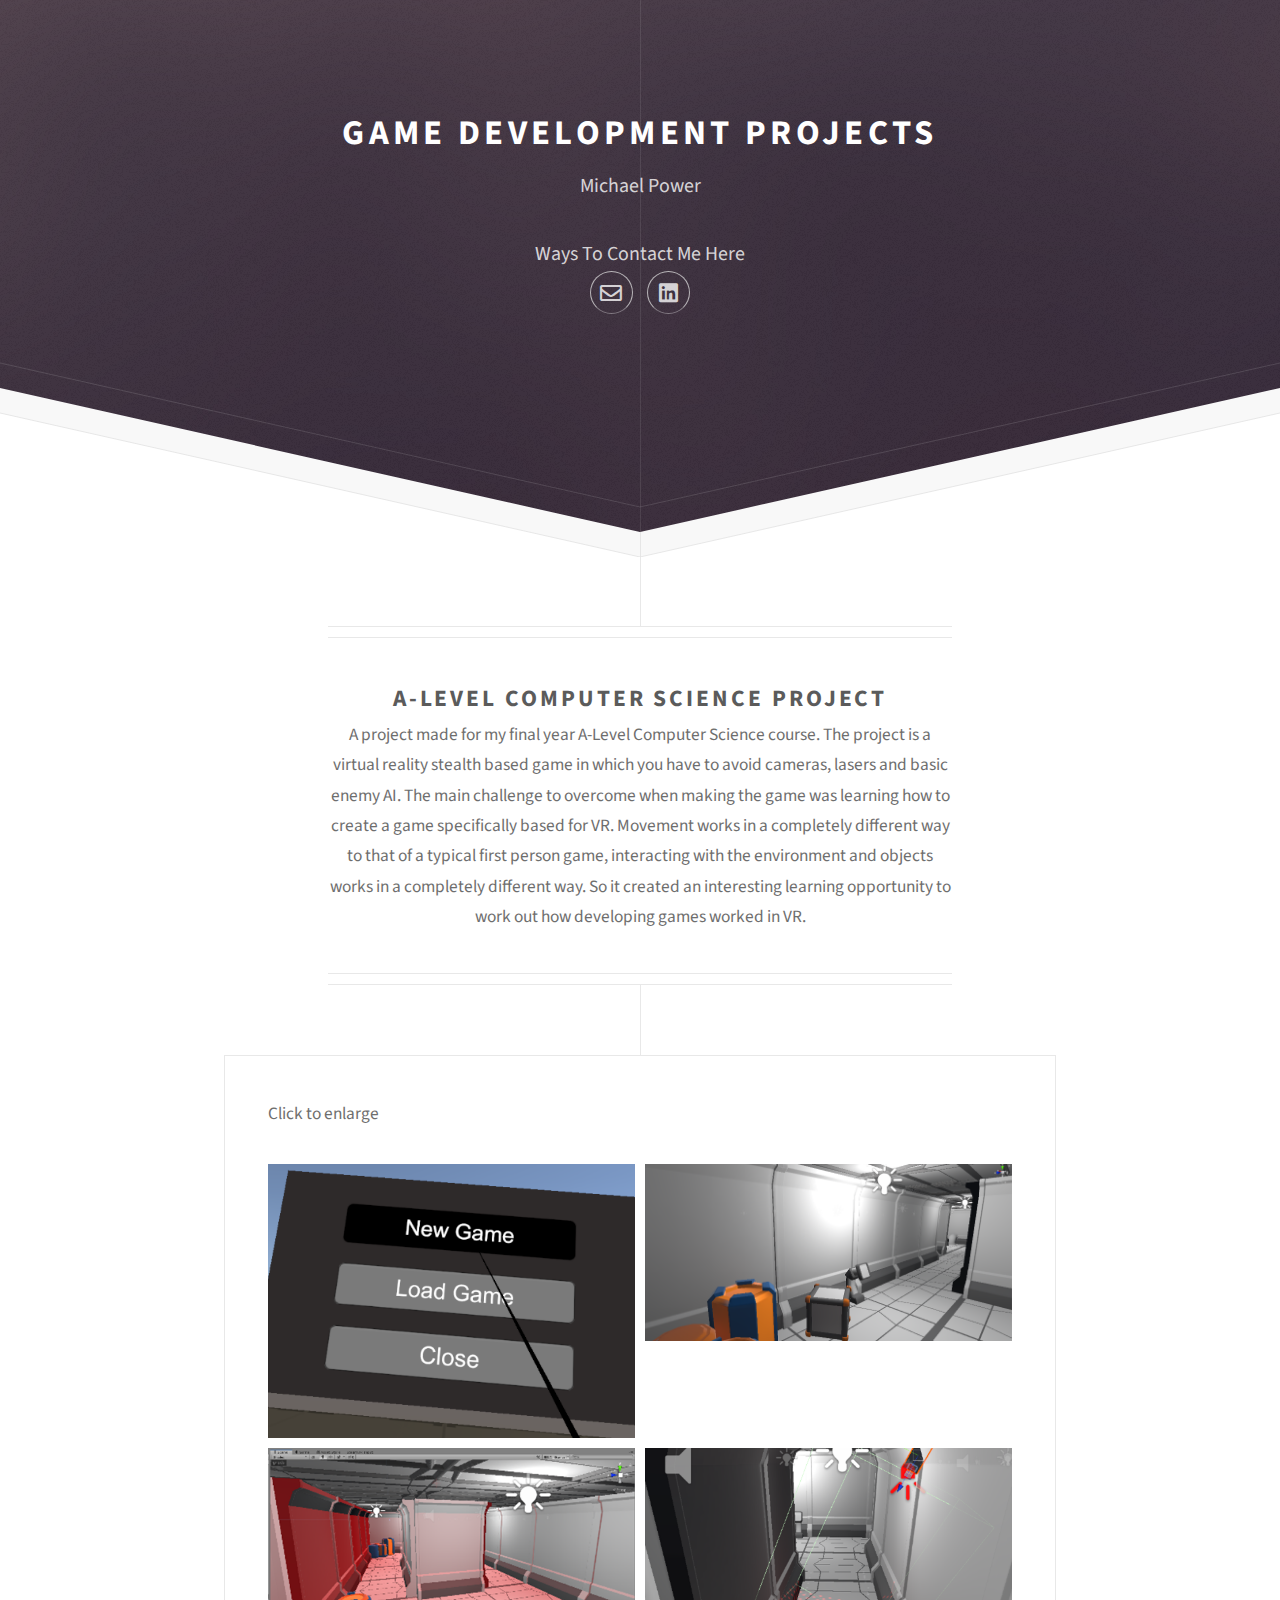
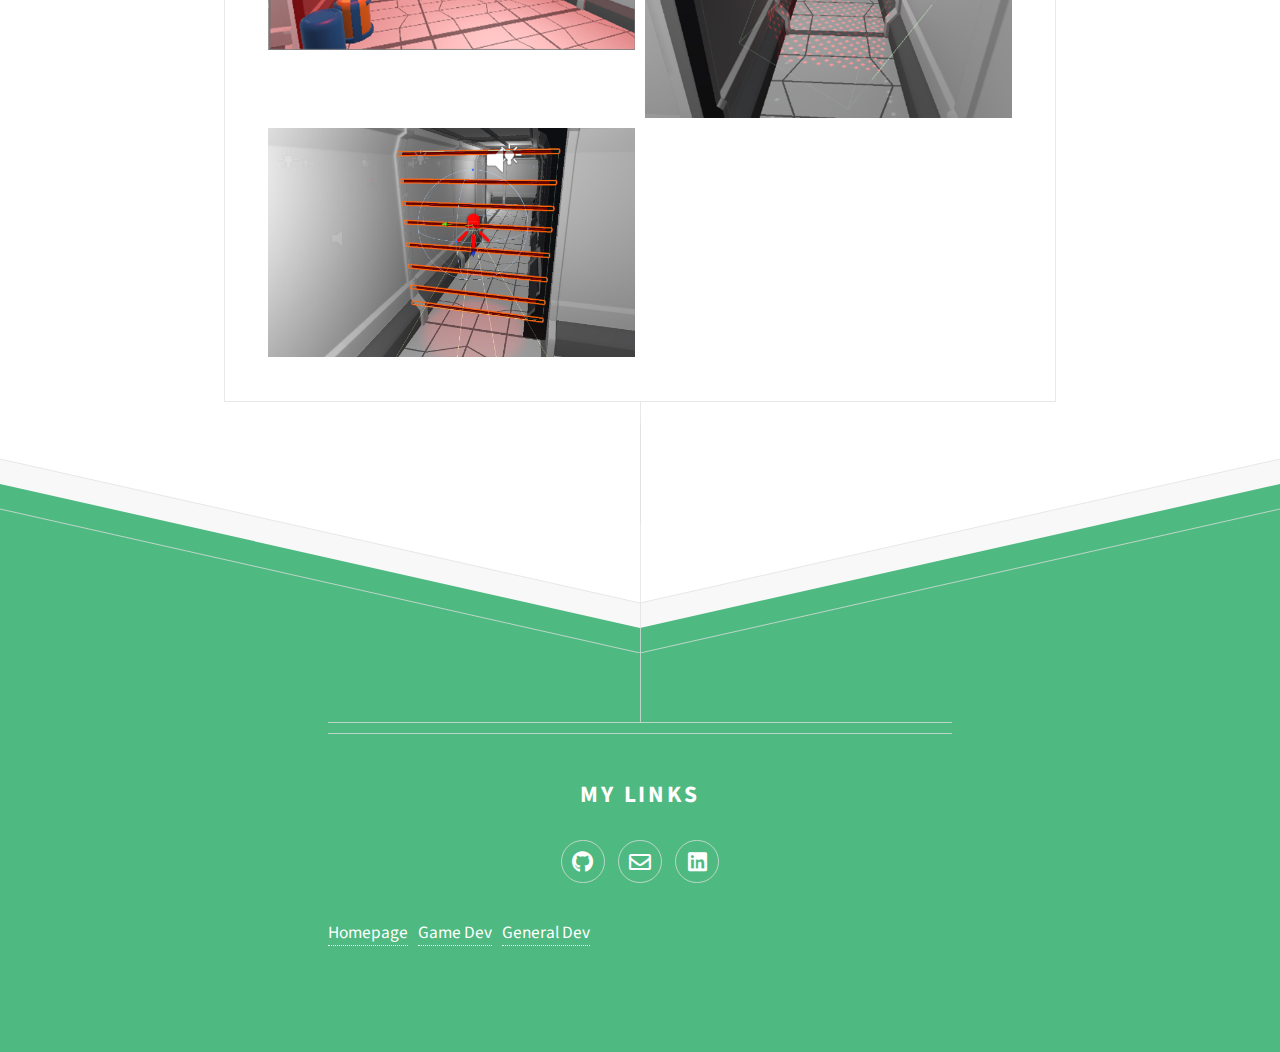
==== commit d38c06d3: "Updated many pages added a new one" ====
--- a/a-levelproject.html
+++ b/a-levelproject.html
@@ -33,28 +33,37 @@
 
 				<header class="major container medium">
 					<h2>A-Level Computer Science Project</h2>
-					<body>VR GAMING.
+					<body>A project made for my final year A-Level Computer Science course. The project is
+						a virtual reality stealth based game in which you have to avoid cameras, lasers and basic enemy AI.
+						The main challenge to overcome when making the game was learning how to create a game specifically based for VR.
+						Movement works in a completely different way to that of a typical first person game, interacting with the environment
+						and objects works in a completely different way. So it created an interesting learning opportunity to work out how
+						developing games worked in VR.
 					</body>
 
 				</header>
 
 				<div class="box container">
-
+					<p>Click to enlarge</p>
 					<div class="feature-gallery">
 						<section class="feature left">
 							<img class="image" src="images/Sixth Form Project Title Image.png" alt=""/>
 						</section>
 
 						<section class="feature left">
-							<img class="image" src="images/HideInFearBehaviouralTreeDesignDoc.png" alt="" />
+							<img class="image" src="images/Sixth Form Project Game Image 1.png" alt="" />
 						</section>
 
 						<section class="feature left">
-							<img class="image" src="images/HideInFearTitleScreenEdited.png" alt="" />
+							<img class="image" src="images/Sixth Form Project Game Image 2.png" alt="" />
 						</section>
 
 						<section class="feature left">
-							<img class="image" src="images/HideInFearTitleScreenEdited.png" alt="" />
+							<img class="image" src="images/Sixth Form Project Game Image 3.png" alt="" />
+						</section>
+
+						<section class="feature left">
+							<img class="image" src="images/Sixth Form Project Game Image 4.png" alt="" />
 						</section>
 
 					</div>
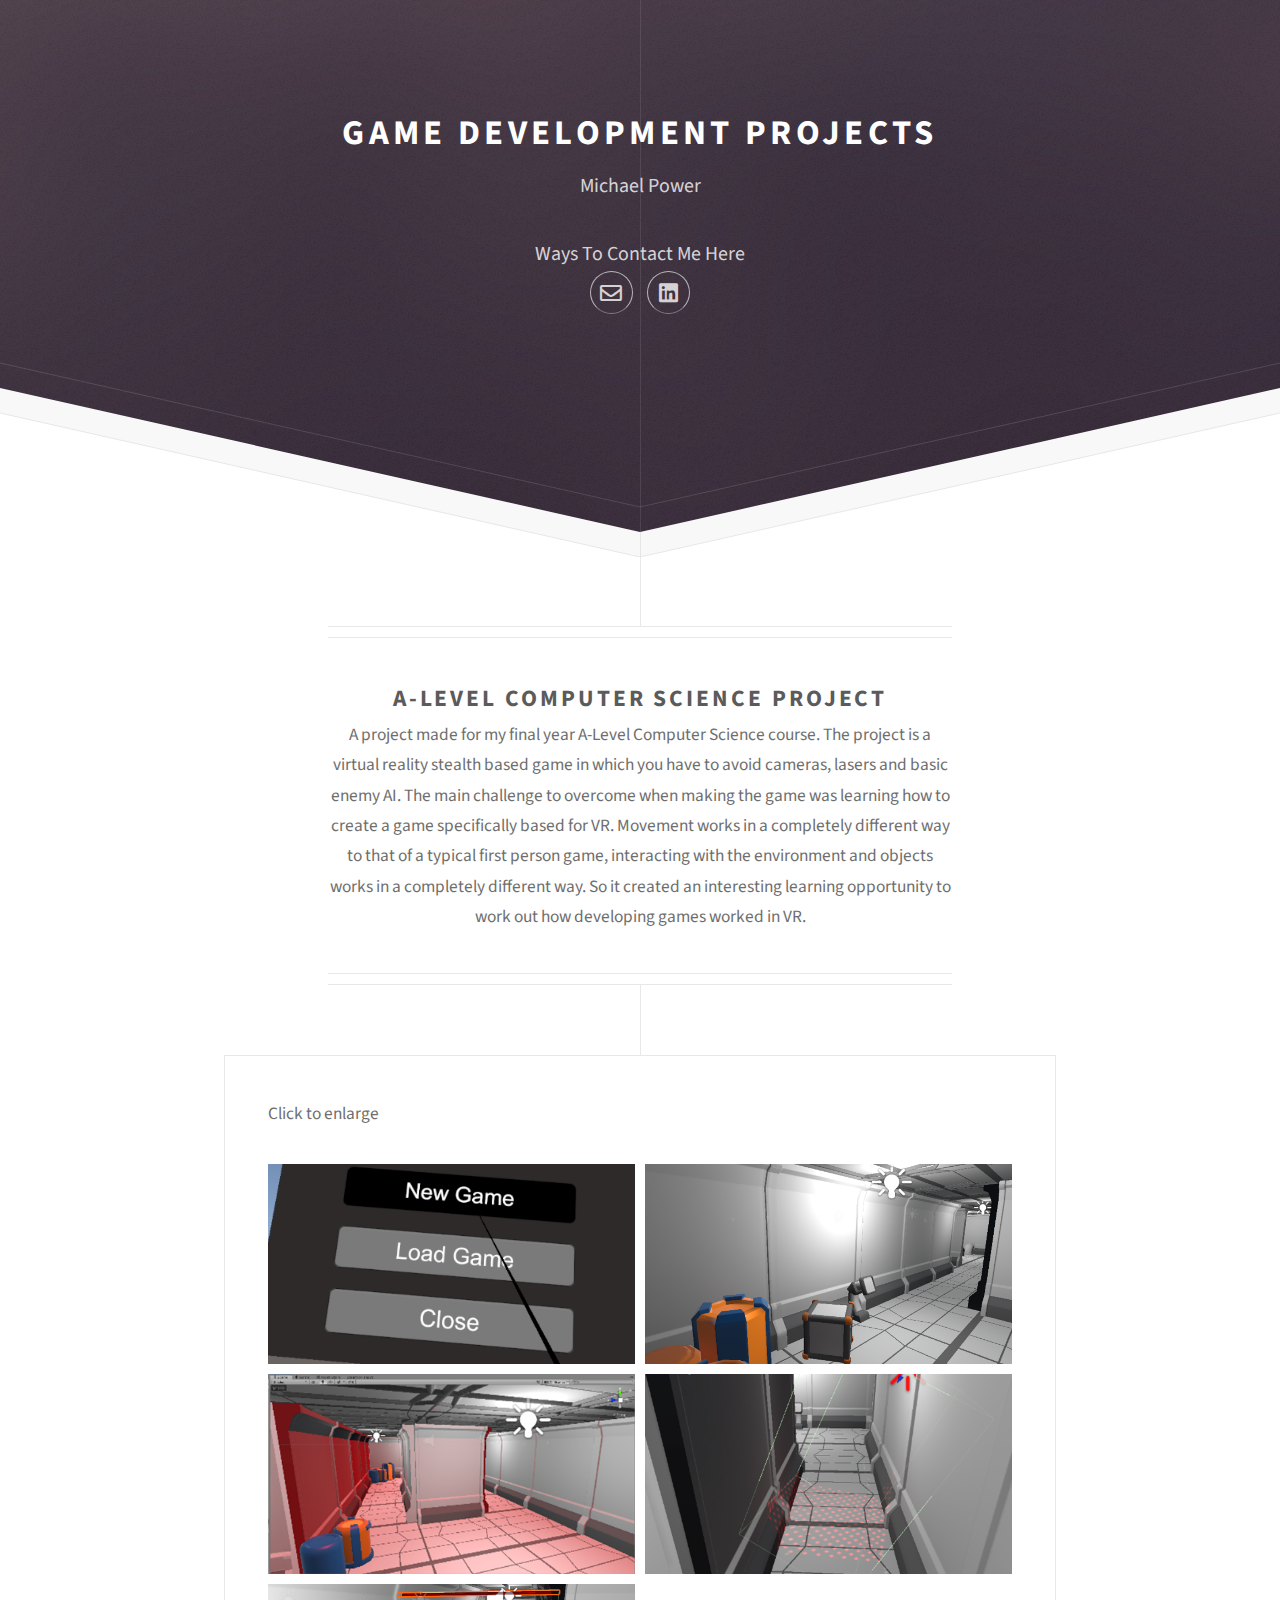
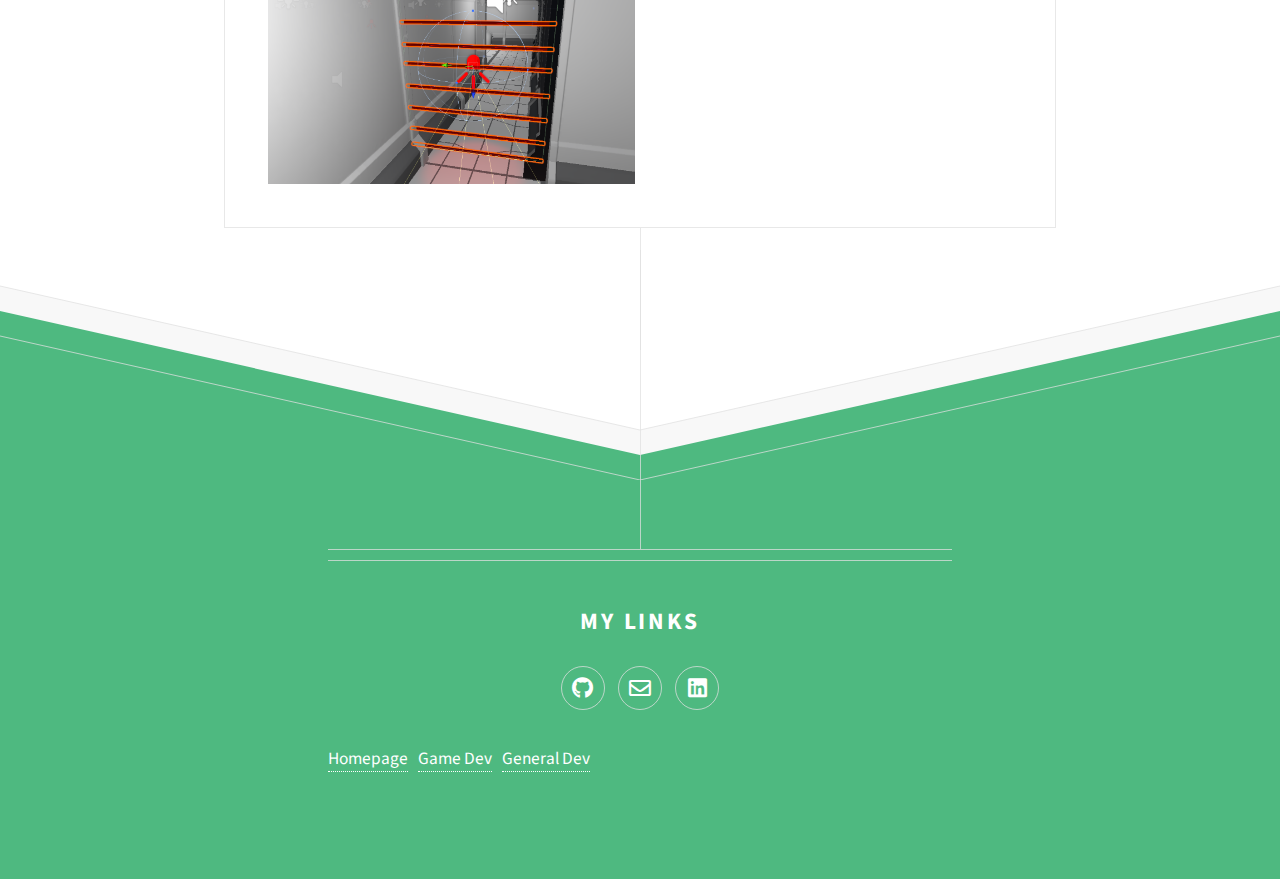
==== commit 2ef94296: "Captions and code sample" ====
--- a/a-levelproject.html
+++ b/a-levelproject.html
@@ -31,7 +31,7 @@
 		<!-- Main -->
 			<div id="main">
 
-				<header class="major container medium">
+				<header  id="anchor" class="major container medium">
 					<h2>A-Level Computer Science Project</h2>
 					<body>A project made for my final year A-Level Computer Science course. The project is
 						a virtual reality stealth based game in which you have to avoid cameras, lasers and basic enemy AI.
@@ -48,22 +48,27 @@
 					<div class="feature-gallery">
 						<section class="feature left">
 							<img class="image" src="images/Sixth Form Project Title Image.png" alt=""/>
+							<div class="caption">Main menu screen with raycasted selector</div>
 						</section>
 
 						<section class="feature left">
 							<img class="image" src="images/Sixth Form Project Game Image 1.png" alt="" />
+							<div class="caption">Level image</div>
 						</section>
 
 						<section class="feature left">
 							<img class="image" src="images/Sixth Form Project Game Image 2.png" alt="" />
+							<div class="caption">Red alarm flashes and sounds when player triggers a camera or laser</div>
 						</section>
 
 						<section class="feature left">
 							<img class="image" src="images/Sixth Form Project Game Image 3.png" alt="" />
+							<div class="caption">Camera that detects player</div>
 						</section>
 
 						<section class="feature left">
 							<img class="image" src="images/Sixth Form Project Game Image 4.png" alt="" />
+							<div class="caption">Lasers that detect player</div>
 						</section>
 
 					</div>
@@ -72,8 +77,10 @@
 
 			<div id="image-modal" class="modal">
 				<span class="close">&times;</span>
-				<img class="modal-content" id="modal-img">
-				<div id="caption"></div>
+				<div class="modal-content-container">
+					<img class="modal-content" id="modal-img" src="" alt="">
+					<div id="caption" class="caption"></div>
+				</div>
 			</div>
 
 		<!-- Footer -->
--- a/assets/css/main.css
+++ b/assets/css/main.css
@@ -2625,61 +2625,60 @@
 
 /* Feature */
 
+	/* Ensure the entire feature section is clickable */
+	.feature-link {
+		display: block;
+		text-decoration: none; 
+		color: inherit; 
+		height: 100%; 
+		width: 100%;
+		border: none;
+	}
+
+	/* Feature section styling */
 	.feature {
 		position: relative;
-		height: 20em;
-	}
-
-		.feature:after {
-			clear: both;
-			content: '';
-			display: block;
-		}
-
-		.feature h3, .feature h4, .feature h5, .feature h6 {
-			text-align: inherit;
-		}
-
-		.feature .image {
-			display: inline-block;
-			height: 100%;
-			overflow: hidden;
-			position: relative;
-			width: 50%;
-		}
-
-			.feature .image img {
-				display: block;
-				min-height: 100%;
-				min-width: 100%;
-				position: absolute;
-				max-width:100%;
-			max-height:100%;
-			}
-
-		.feature:before {
-			background: blue;
-			content: '';
-			display: inline-block;
-			height: 100%;
-			vertical-align: middle;
-		}
-
-		.feature .content {
-			display: inline-block;
-			padding: 3.5em;
-			vertical-align: middle;
-			width: 48%;
-		}
-
-			.feature .content h3 {
-				margin-bottom: 0.5em;
-			}
-
-			.feature .content :last-child {
-				margin: 0;
-			}
-
+		height: 20em; 
+		overflow: hidden;
+	}
+
+	/* Image container styling */
+	.feature .image {
+		float: left; 
+		width: 50%; 
+		height: 100%;
+		overflow: hidden; 
+		position: relative;
+	}
+
+	/* Image styling */
+	.feature .image img {
+		display: block;
+		width: 100%;
+		height: 100%;
+		object-fit: cover; /* Ensure image covers container */
+	}
+
+	/* Content container styling */
+	.feature .content {
+		float: right; /* Align content to the right */
+		width: 50%; /* Half of the feature width */
+		height: 100%; /* Full height of the feature */
+		padding: 1em; /* Ensure consistent padding */
+		box-sizing: border-box; /* Include padding in the element's total width and height */
+	}
+
+	/* Ensure text alignment and spacing */
+	.feature .content h3 {
+		margin-bottom: 0.5em;
+	}
+
+	/* Clear floats after feature */
+	.feature:after {
+		content: '';
+		display: table;
+		clear: both;
+	}
 		.feature.left {
 			text-align: left;
 		}
@@ -2697,6 +2696,10 @@
 			padding-right: 0;
 		}
 
+		.feature.left h3 {
+			text-align: left;
+		}
+
 		.feature.right {
 			text-align: right;
 		}
@@ -2714,9 +2717,15 @@
 				padding-left: 0;
 			}
 
+			.feature.right h3 {
+				text-align: right;
+			}
+
 		.feature.long .content {
 			padding-top: 0;
 		}
+
+		
 
 
 
@@ -2725,22 +2734,29 @@
 		display: grid;
 		grid-template-columns: repeat(2, 1fr); /* 2 columns */
 		gap: 10px; /* Adjust the gap between images */
+		
 	}
 	
 	.feature-gallery .feature {
-		height: auto; /* Ensure each feature auto-adjusts its height */
+		height: 200px; /* Ensure each feature auto-adjusts its height */
+		overflow: visible;
+		position: relative;
 	}
 	
 	.feature-gallery .feature .image {
 		width: 100%;
-		height: auto;
+		height: 100%;
+		object-fit: cover;
+		object-position: center;
 	}
 
 	.feature-gallery .feature .image:hover {
 		outline: 3px solid #4eb980; /* Outline color and thickness */
-	}
-
-/* Modal styles */
+		cursor: pointer;
+		z-index: 1;
+	}
+
+	/* Modal styles */
 	.modal {
 		display: none; /* Hidden by default */
 		position: fixed;
@@ -2750,30 +2766,45 @@
 		width: 100%;
 		height: 100%;
 		overflow: auto;
-		background-color: rgb(0,0,0); /* Fallback color */
 		background-color: rgba(0,0,0,0.8); /* Black w/ opacity */
-	}
-
-	.modal-content {
+		cursor: pointer;
+	}
+
+	.modal-content-container {
 		position: absolute;
 		top: 50%;
 		left: 50%;
-		transform: translate(-50%, -50%); /* Center the modal */
-		margin: auto;
-		display: block;
-		max-width: 100%;
-		max-height: 100%;
-		object-fit: contain;
-		box-shadow: 0 4px 8px rgba(0,0,0,0.2); /* Shadow for better visibility */
-    	border-radius: 8px; /* Rounded corners */
-	}
-
+		transform: translate(-50%, -50%); /* Center the container */
+		width: 90%; 
+		max-width: 1400px; /* Set a maximum width for large screens */
+		height: auto;
+		max-height: 90%; /* Prevent modal from exceeding viewport height */
+		text-align: center;
+		border-radius: 8px; /* Rounded corners */
+		overflow: hidden; /* Hide overflow */
+		cursor: default;
+	}
+
+	.modal-content {
+		width: 100%; /* Make image fit container width */
+		height: auto; /* Maintain aspect ratio */
+		max-height: 80vh; /* Ensure the image fits within the container's height */
+		object-fit: contain; /* Fit image within the container while maintaining aspect ratio */
+	}
+
+	.caption {
+		margin-top: 10px; /* Space between image and caption */
+		color: #fff;
+		font-size: 20px;
+	}
+
+	/* Close button styles */
 	.close {
 		position: absolute;
 		top: 15px;
 		right: 35px;
 		color: #fff;
-		font-size: 40px;
+		font-size: 45px;
 		font-weight: bold;
 		cursor: pointer;
 	}
@@ -2784,8 +2815,6 @@
 		text-decoration: none;
 		cursor: pointer;
 	}
-
-
 
 /* Header */
 
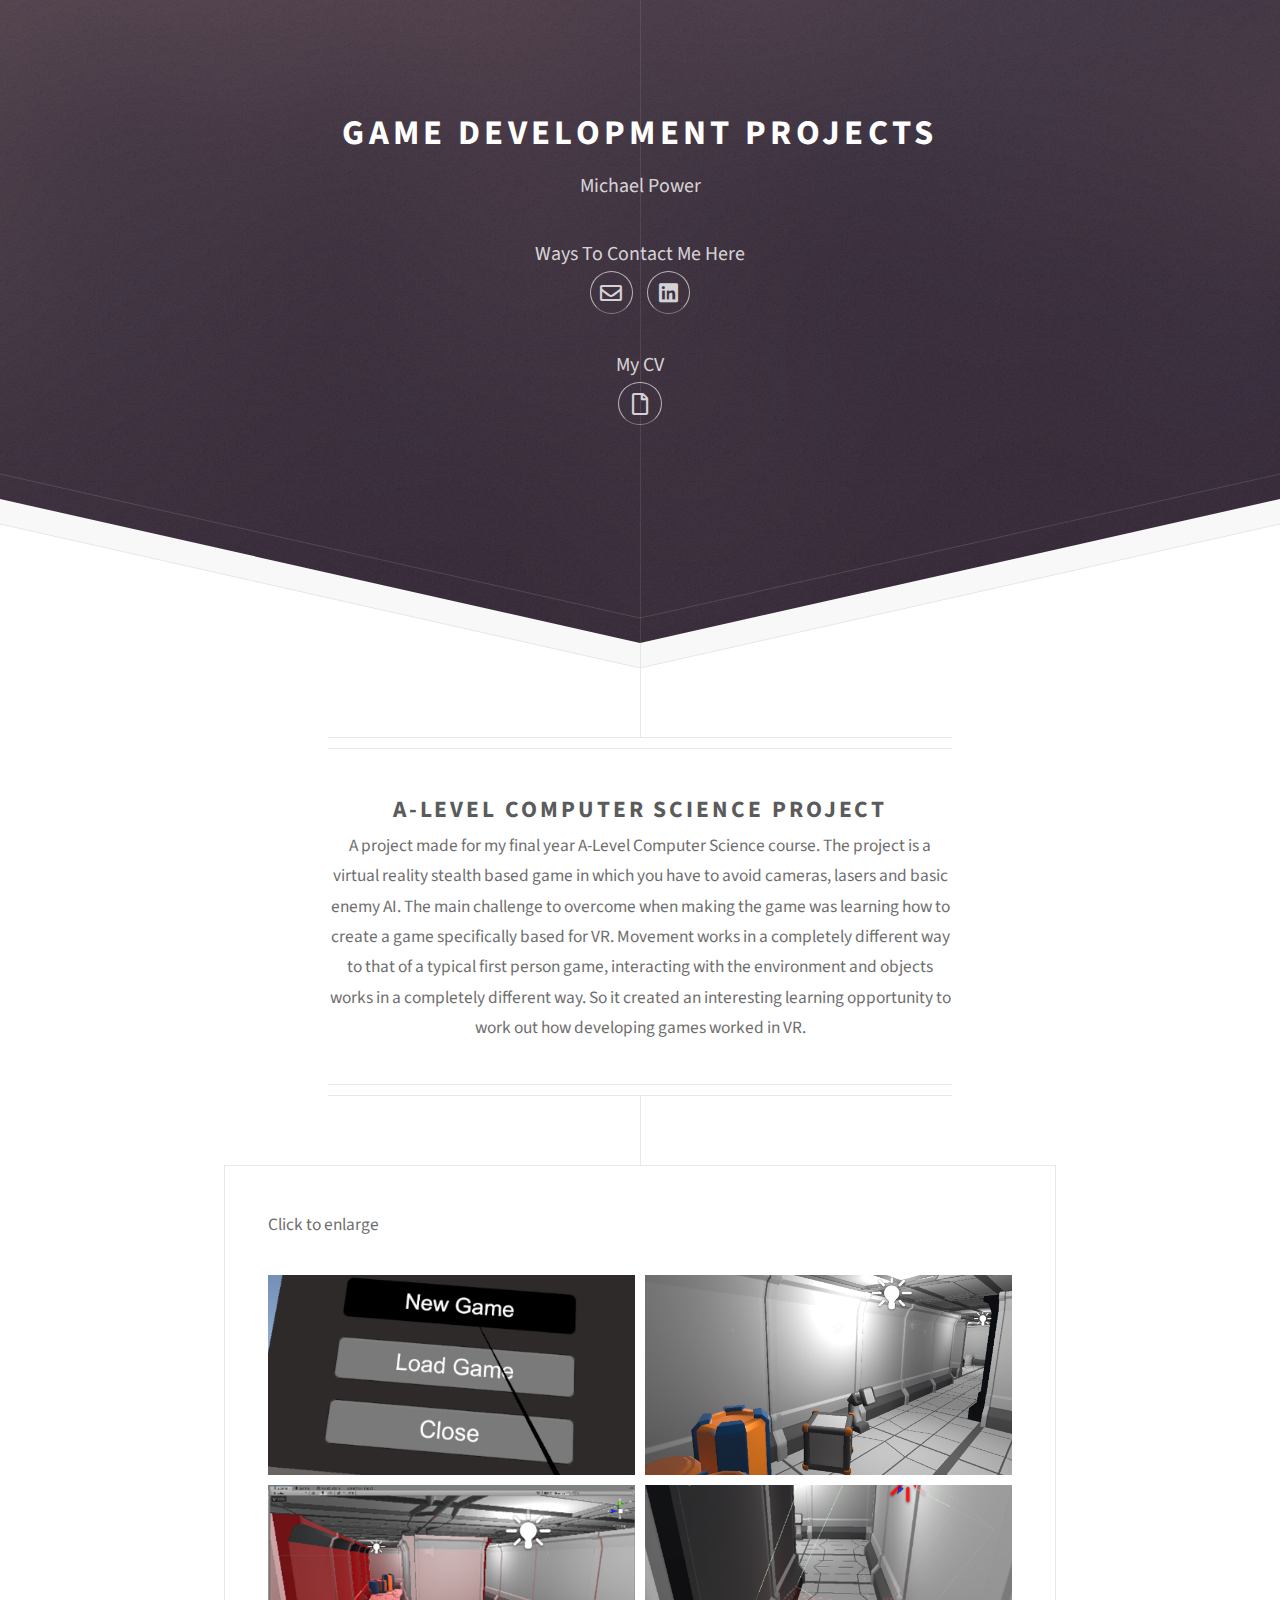
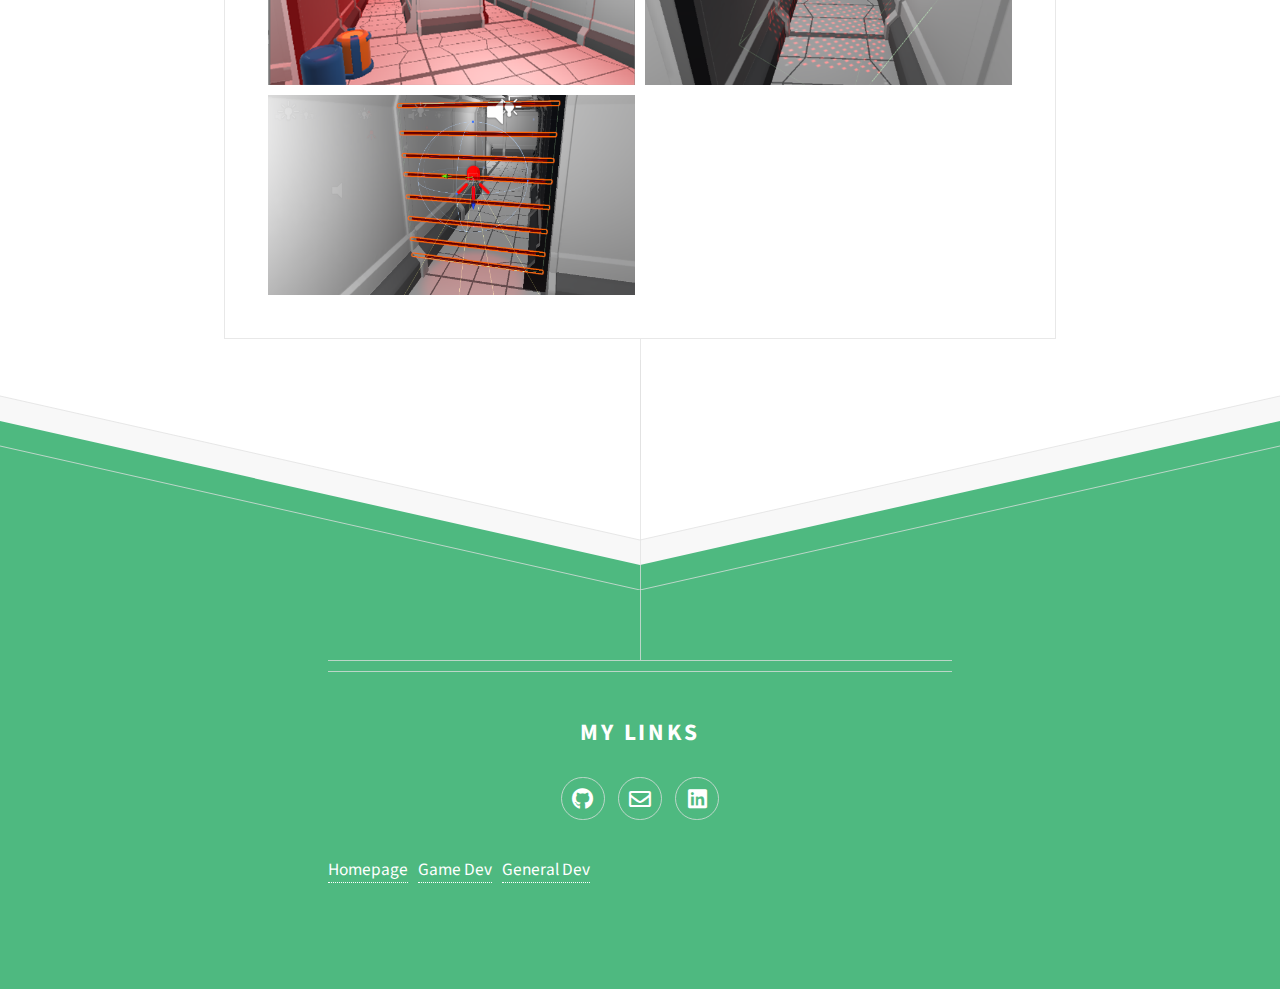
==== commit 90a94764: "Added CV to website" ====
--- a/a-levelproject.html
+++ b/a-levelproject.html
@@ -25,6 +25,10 @@
 					<li><a href="https://www.linkedin.com/in/michael-power-6988731bb/" class="icon brands fa-linkedin"><span class="label">LinkedIn</span></a></li>
 					<br>
 				</ul>
+				<p>My CV</p>
+					<ul class="icons">
+						<li><a href="cv/Michael Power Gameplay Programmer CV.docx" class="icon fa-file"><span class="label">CV</span></a></li>
+					</ul>
 				</div>
 		</div>
 
